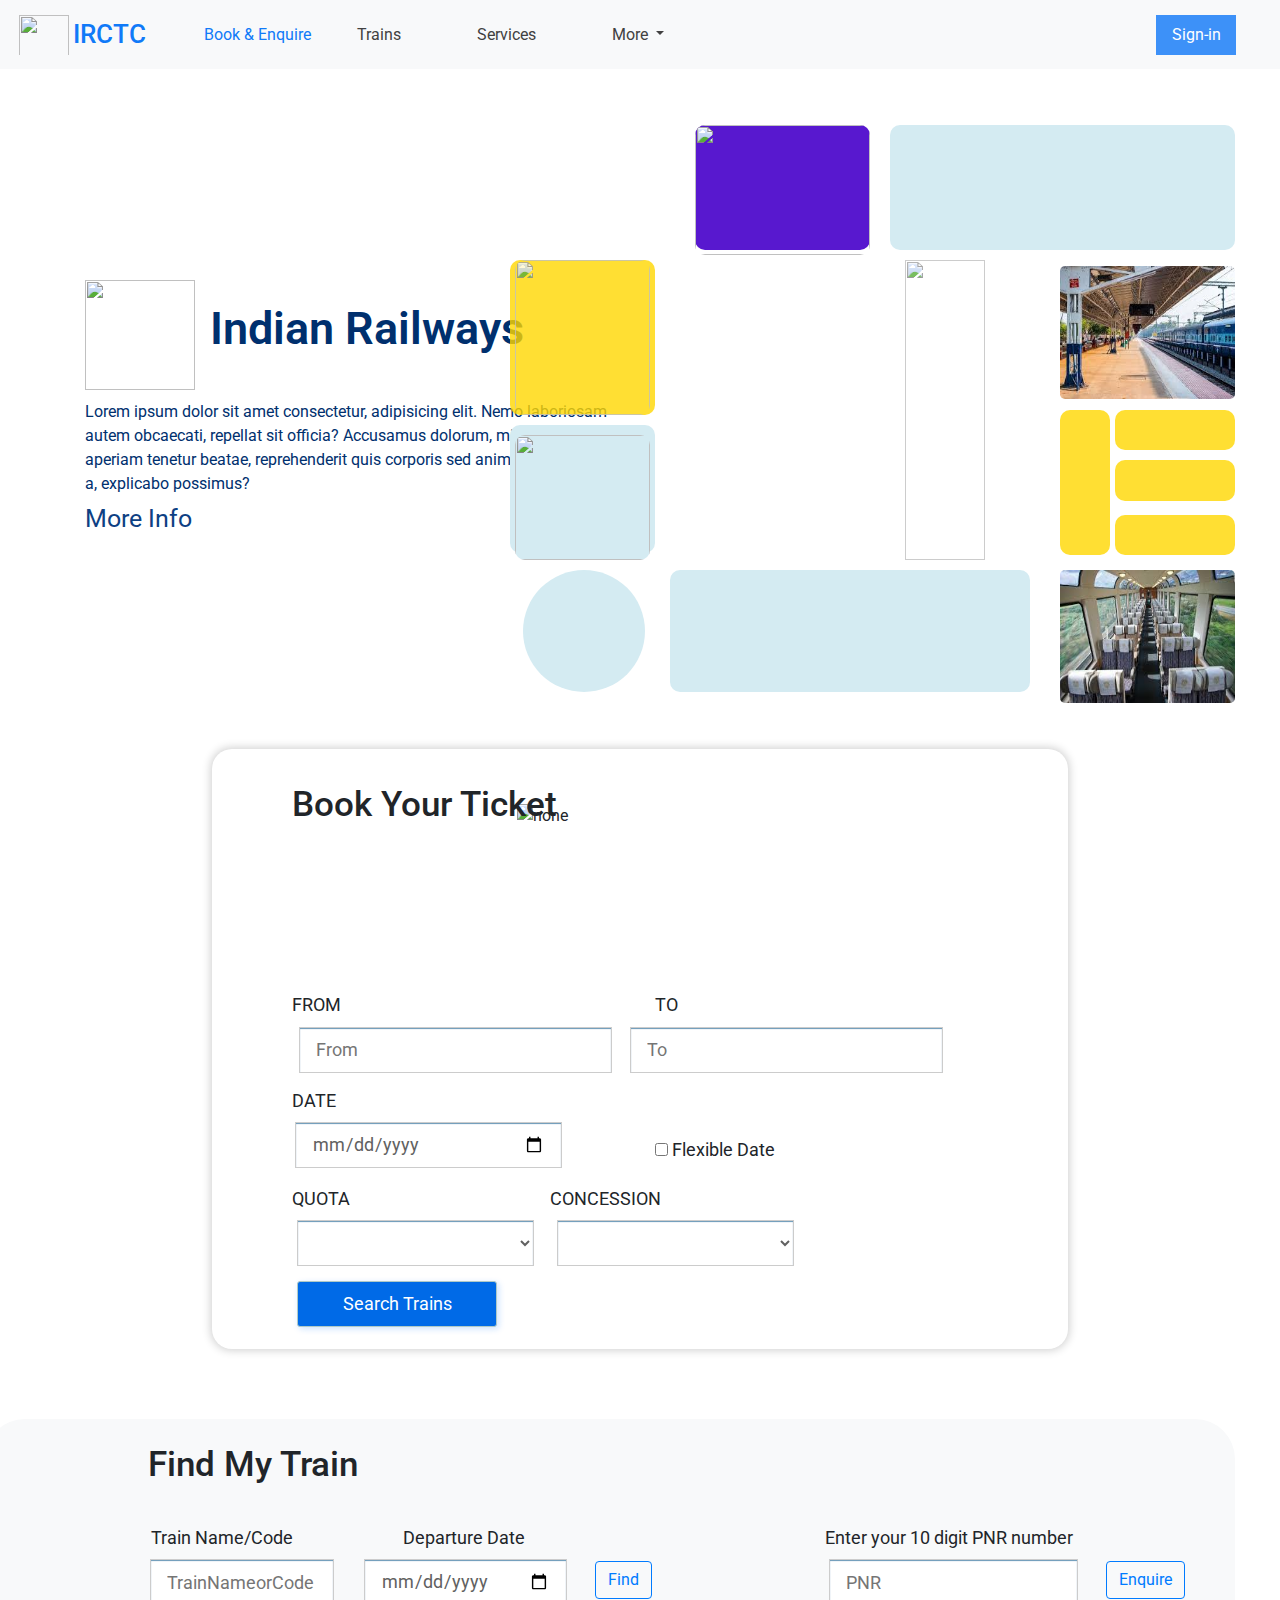
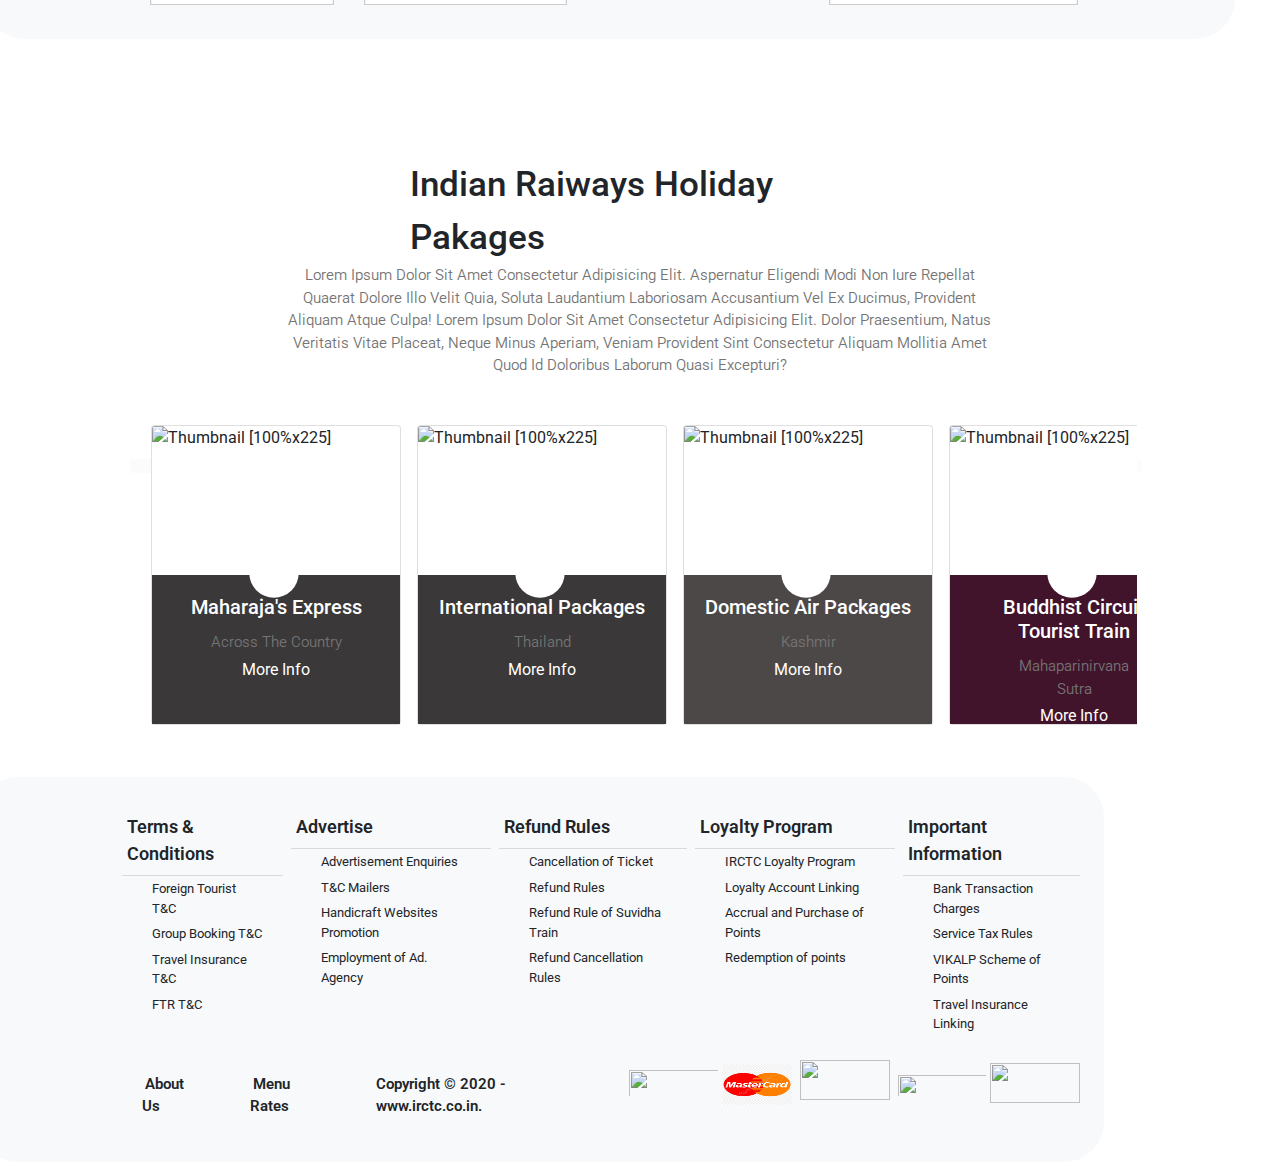
==== IRCTC/index.html @ 57879ee9 "updated-app" ====
<!DOCTYPE html>
<html>

<head>
    <meta charset="utf-8">

    <meta name="viewport" content="width=device-width, initial-scale=0.86, maximum-scale=3.0, minimum-scale=0.86">

    <link rel="stylesheet" type="text/css" href="bootstrap.css">

    <title>IRCTC</title>

    <link rel="stylesheet" type="text/css" href="style.css">

    <link href="https://fonts.googleapis.com/css?family=Roboto:500&display=swap" rel="stylesheet">

</head>

<body>
    <div class="flud-container bg-white">
                        <nav class="navbar navbar-expand-lg navbar-light bg-light">
                            <a class="navbar-brand" href="#" style="overflow: hidden;">
                                <img class="imglogo" src="https://www.pngkit.com/png/detail/893-8933504_rail-ticket-booking-irctc-logo-in-png.png">
                            </a>
                            <span class="logo">irctc</span>
                            <button class="navbar-toggler" type="button" data-toggle="collapse"
                                data-target="	#navbarSupportedContent" aria-controls="navbarSupportedContent"
                                aria-expanded="false" aria-label="Toggle navigation">
                                <span class="navbar-toggler-icon" id="navt"></span>
                            </button>
                            <div class="collapse navbar-collapse" id="navbarSupportedContent">
                                <ul class="navbar-nav mr-auto">
                                    <li class="nav-item active" style="margin-right:30px;">
                                        <a class="nav-link" href="#">Book & Enquire<span
                                                class="sr-only">(current)</span></a>
                                    </li>
                                    <li class="nav-item">
                                        <a class="nav-link" href="#" style="margin-right:60px;">Trains</a>
                                    </li>
                                    <li class="nav-item">
                                        <a class="nav-link" href="#" style="margin-right:60px;">Services</a>
                                    </li>
                                        <li class="nav-item dropdown">
                                            <a class="nav-link dropdown-toggle" href="#" id="navbarDropdown" role="button" data-toggle="dropdown"
                                                aria-haspopup="true" aria-expanded="false">
                                                More
                                            </a>
                                            <div class="dropdown-menu" aria-labelledby="navbarDropdown">
                                                <a class="dropdown-item" href="#">Grroup Booking</a>
                                                <a class="dropdown-item" href="#">Cateing Services</a>
                                                <div class="dropdown-divider"></div>
                                                <a class="dropdown-item" href="#">Special Pakages</a>
                                            </div>
                                        </li>
                                </ul>

                                <ul class="navbar-nav justify-content-end mr-2">
                                    <li class="nav-item">
                                        <a class="nav-link" href="#" style="background-color:#3d91f8; width:80px;color:white;text-align: center; margin-right: 20px;z-index:9999;">Sign-in</a>
                                    </li>
                                </ul>
                            </div>
              
                        </nav>
        </div>
        <div class="mb-5">
            <img class="railway-logo"src="https://i.pinimg.com/originals/6a/72/4b/6a724b9501764fd83a4abcd37b58144d.png">
            <div class="text-heading">
                Indian Railways
            </div>
            <div class="text">Lorem ipsum dolor sit amet consectetur, adipisicing elit. Nemo laboriosam autem obcaecati, repellat sit officia? Accusamus dolorum, minima aperiam tenetur beatae, reprehenderit quis corporis sed animi repudiandae a, explicabo possimus?</div>
            <div class="moreinfo">More Info<i class="fas fa-arrow-right morearrow"></i></div>
        <img class="div-image" src="https://images.fineartamerica.com/images-medium-large/london-map-art-steel-blue-michael-tompsett.jpg">
        <div class="square5"></div>
        <div class="square6"></div>
            <div id="sq" class="square"></div>
            <div class="circle"></div>
            <div class="square2"></div>
            <div class="circle2"></div>
            <div class="square3"></div>
            <div class="circle3"></div>
            <div class="leftcol1"></div>
            <div class="leftcol2"></div>
            <div class="leftcol3"></div>
            <div class="leftcol4"></div>
            <img class="headerimg1"src="[data-uri]">
            <img class="headerimg2"src="[data-uri]">
        <img class="pic1" src="https://pngimg.com/uploads/industrial_worker/industrial_worker_PNG11464.png">
        <img class="pic2" src="https://www.uokpl.rs/fpng/f/310-3106223_chef-png-restaurant.png">
        <img class="pic3" src="https://png2.cleanpng.com/sh/9ed8fdece29156304f50dc637ab0638f/L0KzQYm3U8MyN5l3fZH0aYP2gLBuTfFqeqFxedDuLXPyfL3wjwMubZ9shNt8aD3nebT7if9vaaNARdNycnP1cbf7TcA2OGc2ReJybHB3PYbogvYzOGhmfKc8OEm0PoGCVsU1O2I6Sac7MkS6RYK6UMg4O2UziNDw/kisspng-airplane-collins-english-dictionary-aircraft-05061-pilot-5abf207ad53891.0965431515224751308734.png">
        </div>
        <div class="container">
            <div class="pla">
                <div class="formcontainer">
                    <div class="row">
                        <div class="col-sm-12 title">
                            Book Your Ticket
                        </div>
                        <div style="margin-top:-50px">
                            <img src="https://svgsilh.com/svg/910620.svg" style="margin-top:1px" alt="none" />
                        </div>
                        <div class="col-sm-12">
                            <div class="formGroup" style="margin-top:-12px">
                                <label class="label" htmlFor="usernameOrEmail">
                                    FROM
                                </label>
                                <label class="label" id="labelTo" htmlFor="password">
                                    TO
                                </label><br>
                                <input class="inputFirst" id="from" type="text" placeholder="From" name="From"/>
                                <i class="fas fa-exchange-alt"></i>
                                <input class="inputFirst" id="to" type="text" placeholder="To" name="to" />
                            </div>
                        </div>
                        <div class="col-sm-6">
                            <label class="label" htmlFor="password">
                                DATE
                            </label><br>
                            <input class="input" id="date" type="date" placeholder="MM/DD/YYYY" name="date" />
                        </div>
                        <div class="col-sm-6">
                            <div class="formGroup">
                                <br><br>
                                <input class="label" id="Flexible" type="checkbox" name="Flexible">
                                <label for="Flexible" style="font-size:18px;"> Flexible Date</label>
                                </input>
                            </div>
                        </div>
                        <div class="col-sm-9">
                            <!-- <img src={loginImg} alt="none" /> -->
                            <div class="formGroup">
                                <label class="label" htmlFor="quota">
                                    QUOTA
                                </label>
                                <label class="label" id="labelCon" htmlFor="concession">
                                    CONCESSION
                                </label><br>
                                <select class="input" id="quota" placeholder="Quota" name="quota" style="width:46%;">
                                </select>
                                <select class="input" id="concession" placeholder="Concession" name="concession"
                                    style="width:46%;margin-left:14px;">
                                </select>
                            </div>
                        </div>
                        <div class="col-sm-3"></div>
                        <div class="col-sm-3">
                            <div class="formGroup">
                                <button class="button" style="margin-left:5px;width:200px">
                                    Search Trains
                                </button>
                            </div>
                        </div>
                    </div>
                </div>
            </div>
        </div>
        
        
        
        
        <div class="container-fluid">
        <div class="bg-light"
            style="padding: 0px 0px 20px 125px; margin-left:-30px;margin-top:-10px; margin-bottom:100px; width: 100%; border-radius:40px;">
            <div class="pla" style="height:100px; margin-bottom: 100px;">
                    <div class="row">
                        <div class="col-sm-12 title" style="padding-left:3%;">
                            Find My Train
                        </div>
                        <div class="col-sm-6">
                            <!-- <img src={loginImg} alt="none" /> -->
                            <div class="formGroup row">
                                <div class="col-sm-12">
                                    <label class="label" htmlFor="TrainNameorCode" style="padding-left:4%;">
                                        Train Name/Code
                                    </label>
                                    <label class="label" id="label" htmlFor="Departuredate" style="margin-left:20%;">
                                        Departure Date
                                    </label>
                                </div>
                                <div class="col-sm-5" style="padding-left:6%;">
                                    <input class="input" id="TrainNameorCode" type="text" placeholder="TrainNameorCode"
                                        name="TrainNameorCode" />
                                </div>
                                <div class="col-sm-5">
                                    <input class="input" id="Departuredate" type="date" placeholder="MM/DD/YYYY"
                                        name="Departuredate" />
                                </div>
                                <div class="col-sm-2">
                                    <button type="button" class="btn btn-outline-primary" style="margin-top:2px;"> Find </button>
                                </div>
                            </div>
                        </div>
                        <div class="col-sm-6">
                            <!-- <img src={loginImg} alt="none" /> -->
                            <div class="formGroup row">
                                <div class="col-sm-12">
                                    <label class="label" htmlFor="PNR" style="margin-left:26%;">
                                        Enter your 10 digit PNR number
                                    </label>
                                </div>
                                <div class="col-sm-3"></div>
                                <div class="col-sm-6">
                                    <input class="input" id="PNR" type="text" placeholder="PNR" name="PNR" style="width:100%;" />
                                </div>
                                <div class="col-sm-2">
                                    <button type="button" class="btn btn-outline-primary" style="margin-top:2px;"> Enquire </button>
                                </div>
                            </div>
                        </div>
                    </div>
            
                </div>
            </div>
            <!-- <div class="d-flex">
                <span class="mr-3" style="font-family:'Roboto', sans-serif;color:black;font-size:60px;font-weight:400;">
                    Holidays
                </span>
                <form style="padding-top: 30px; padding-right: 5px">
                    <div class="form-group">
                        <input type="search" class="form-control bg-light" id="exampleFormControlInput1" placeholder="Search">
                    </div>
                </form>
                <i class="fas fa-search bg-light rounded-circle" style="margin-top: 32px; padding:8px 8px; height: 150%"></i>
            </div> -->
        
        </div>
    
        <div class="holidays">
            <div class="title">Indian Raiways Holiday Pakages</div>
            <p>
                Lorem ipsum dolor sit amet consectetur adipisicing elit. Aspernatur eligendi modi non iure repellat quaerat dolore illo velit quia, soluta laudantium laboriosam accusantium vel ex ducimus, provident aliquam atque culpa!
                Lorem ipsum dolor sit amet consectetur adipisicing elit. Dolor praesentium, natus veritatis vitae placeat, neque minus aperiam, veniam provident sint consectetur aliquam mollitia amet quod id doloribus laborum quasi excepturi?
            </p>
            
            <button type="button" class="btn moveRight" style="font-size:1.5rem;">
                <i class="fas fa-chevron-circle-right"></i>
            </button>
            <button type="button" class="btn moveLeft"  style="font-size:1.5rem;">
                <i class="fas fa-chevron-circle-left"></i>
            </button>
                    <div class="container cardGriddiv">
                        <div class="d-inline-flex noScroll">
                            <div class="p-2">
                                <div class="card mb-4 box-shadow" style="width: 250px; height: 300px;">
                                    <div class="overlay rounded-circle bg-white text-center" style="height: 52px;width: 52px;">
                                        <i class="fas fa-subway" style="height: 40px;width: 40px; margin-top:19px;"></i>
                                    </div>
                            
                                    <img class="card-img-top"
                                        data-src="holder.js/100px225?theme=thumb&amp;bg=55595c&amp;fg=eceeef&amp;text=Thumbnail"
                                        alt="Thumbnail [100%x225]" style="height: 50%; width: 100%; display: block;"
                                        src="https://www.irctc.co.in/nget/assets/images/exterior.jpg" data-holder-rendered="true">
                            
                                    <div class="card-body text-center text-white" style="background: #3a3838; height:50%">
                                        <h5 class="card-title">Maharaja's Express</h5>
                                        <p class="card-text">Across the country</p>
                                        <a class="text-white" href="#">More Info</a>
                                    </div>
                                </div>
                            </div>
                            <div class="p-2">
                                <div class="card mb-4 box-shadow" style="width: 250px; height: 300px;">
                                    <div class="overlay rounded-circle bg-white text-center" style="height: 52px;width: 52px;">
                                        <i class="fas fa-plane-departure" style="height: 40px;width: 40px; margin-top:19px;"></i>
                                    </div>
                                
                                    <img class="card-img-top" data-src="holder.js/100px225?theme=thumb&amp;bg=55595c&amp;fg=eceeef&amp;text=Thumbnail"
                                        alt="Thumbnail [100%x225]" style="height: 50%; width: 100%; display: block;"
                                        src="https://www.irctc.co.in/nget/assets/images/Thailand.jpg" data-holder-rendered="true">
                                
                                    <div class="card-body text-center text-white" style="background: #3a3838; height:50%">
                                        <h5 class="card-title">International Packages</h5>
                                        <p class="card-text">Thailand</p>
                                        <a class="text-white" href="#">More Info</a>
                                    </div>
                                </div>
                            </div>

                            <div class="p-2">
                                <div class="card mb-4 box-shadow" style="width: 250px; height: 300px;">
                                    <div class="overlay rounded-circle bg-white text-center" style="height: 52px;width: 52px;">
                                        <i class="fas fa-plane" style="height: 40px;width: 40px; margin-top:18px;"></i>
                                    </div>
                                    <img class="card-img-top dob"
                                        data-src="holder.js/100px225?theme=thumb&amp;bg=55595c&amp;fg=eceeef&amp;text=Thumbnail"
                                        alt="Thumbnail [100%x225]" style="height: 50%; width: 100%; display: block;"
                                        src="https://www.irctc.co.in/nget/assets/images/Kashmir.jpg" data-holder-rendered="true">
                                    <div class="card-body text-center text-white" style="background: #4d4848; height:50%">
                                        <h5 class="card-title">Domestic Air Packages</h5>
                            
                                        <p class="card-text">Kashmir</p>
                                        <a class="text-white" href="#">More Info</a>
                                    </div>
                                </div>
                            </div>

                            <div class="p-2">
                                <div class="card mb-4 box-shadow" style="width: 250px; height: 300px;">
                                    <div class="overlay rounded-circle bg-white text-center" style="height: 52px;width: 52px;">
                                        <i class="fas fa-vihara" style="height: 40px;width: 40px; margin-top:18px;" ></i>
                                    </div>
                                
                                    <img class="card-img-top" data-src="holder.js/100px225?theme=thumb&amp;bg=55595c&amp;fg=eceeef&amp;text=Thumbnail"
                                        alt="Thumbnail [100%x225]" style="height: 50%; width: 100%; display: block;"
                                        src="https://www.irctc.co.in/nget/assets/images/Buddha_Banner.jpg" data-holder-rendered="true">
                                
                                    <div class="card-body text-center text-white" style="background: #42142c; height:50%">
                                        <h5 class="card-title">Buddhist Circuit Tourist Train</h5>
                                        <p class="card-text">Mahaparinirvana sutra</p>
                                        <a class="text-white" href="#">More Info</a>
                                    </div>
                                </div>
                            </div>
                            <div class="p-2">
                                <div class="card mb-4 box-shadow" style="width: 250px; height: 300px;">
                                    <div class="overlay rounded-circle bg-white text-center" style="height: 52px;width: 52px;">
                                        <i class="fas fa-tram" style="height: 40px;width: 40px; margin-top:18px;"></i>
                                            
                                    </div>
                            
                                    <img class="card-img-top"
                                        data-src="holder.js/100px225?theme=thumb&amp;bg=55595c&amp;fg=eceeef&amp;text=Thumbnail"
                                        alt="Thumbnail [100%x225]" style="height: 50%; width: 100%; display: block;"
                                        src="https://www.irctc.co.in/nget/assets/images/Manali.jpg" data-holder-rendered="true">
                            
                                    <div class="card-body text-center text-white" style="background: #4d4848; height:50%">
                                        <h5 class="card-title">Rail Tour Packages</h5>
                                        <p class="card-text">Sight Seeing</p>
                                        <a class="text-white" href="#">More Info</a>
                                    </div>
                                </div>
                            </div>

                            <div class="p-2">
                                <div class="card mb-4 box-shadow" style="width: 250px; height: 300px;">
                                    <div class="overlay rounded-circle bg-white text-center" style="height: 52px;width: 52px;">
                                        <i class="fas fa-subway" style="height: 40px;width: 40px; margin-top:19px;"></i>
                                    </div>
                            
                                    <img class="card-img-top"
                                        data-src="holder.js/100px225?theme=thumb&amp;bg=55595c&amp;fg=eceeef&amp;text=Thumbnail"
                                        alt="Thumbnail [100%x225]" style="height: 50%; width: 100%; display: block;"
                                        src="https://www.irctc.co.in/nget/assets/images/exterior.jpg" data-holder-rendered="true">
                            
                                    <div class="card-body text-center text-white" style="background: #3a3838; height:50%">
                                        <h5 class="card-title">Maharaja's Express</h5>
                                        <p class="card-text">Across the country</p>
                                        <a class="text-white" href="#">More Info</a>
                                    </div>
                                </div>
                            </div>
                            <div class="p-2">
                                <div class="card mb-4 box-shadow" style="width: 250px; height: 300px;">
                                    <div class="overlay rounded-circle bg-white text-center" style="height: 52px;width: 52px;">
                                        <i class="fas fa-plane-departure" style="height: 40px;width: 40px; margin-top:19px;"></i>
                                    </div>
                            
                                    <img class="card-img-top"
                                        data-src="holder.js/100px225?theme=thumb&amp;bg=55595c&amp;fg=eceeef&amp;text=Thumbnail"
                                        alt="Thumbnail [100%x225]" style="height: 50%; width: 100%; display: block;"
                                        src="https://www.irctc.co.in/nget/assets/images/Thailand.jpg" data-holder-rendered="true">
                            
                                    <div class="card-body text-center text-white" style="background: #3a3838; height:50%">
                                        <h5 class="card-title">International Packages</h5>
                                        <p class="card-text">Thailand</p>
                                        <a class="text-white" href="#">More Info</a>
                                    </div>
                                </div>
                            </div>
                            
                            <div class="p-2">
                                <div class="card mb-4 box-shadow" style="width: 250px; height: 300px;">
                                    <div class="overlay rounded-circle bg-white text-center" style="height: 52px;width: 52px;">
                                        <i class="fas fa-plane" style="height: 40px;width: 40px; margin-top:18px;"></i>
                                    </div>
                                    <img class="card-img-top dob"
                                        data-src="holder.js/100px225?theme=thumb&amp;bg=55595c&amp;fg=eceeef&amp;text=Thumbnail"
                                        alt="Thumbnail [100%x225]" style="height: 50%; width: 100%; display: block;"
                                        src="https://www.irctc.co.in/nget/assets/images/Kashmir.jpg" data-holder-rendered="true">
                                    <div class="card-body text-center text-white" style="background: #4d4848; height:50%">
                                        <h5 class="card-title">Domestic Air Packages</h5>
                            
                                        <p class="card-text">Kashmir</p>
                                        <a class="text-white" href="#">More Info</a>
                                    </div>
                                </div>
                            </div>
                            
                            <div class="p-2">
                                <div class="card mb-4 box-shadow" style="width: 250px; height: 300px;">
                                    <div class="overlay rounded-circle bg-white text-center" style="height: 52px;width: 52px;">
                                        <i class="fas fa-vihara" style="height: 40px;width: 40px; margin-top:18px;"></i>
                                    </div>
                            
                                    <img class="card-img-top"
                                        data-src="holder.js/100px225?theme=thumb&amp;bg=55595c&amp;fg=eceeef&amp;text=Thumbnail"
                                        alt="Thumbnail [100%x225]" style="height: 50%; width: 100%; display: block;"
                                        src="https://www.irctc.co.in/nget/assets/images/Buddha_Banner.jpg" data-holder-rendered="true">
                            
                                    <div class="card-body text-center text-white" style="background: #42142c; height:50%">
                                        <h5 class="card-title">Buddhist Circuit Tourist Train</h5>
                                        <p class="card-text">Mahaparinirvana sutra</p>
                                        <a class="text-white" href="#">More Info</a>
                                    </div>
                                </div>
                            </div>
                            <div class="p-2">
                                <div class="card mb-4 box-shadow" style="width: 250px; height: 300px;">
                                    <div class="overlay rounded-circle bg-white text-center" style="height: 52px;width: 52px;">
                                        <i class="fas fa-tram" style="height: 40px;width: 40px; margin-top:18px;"></i>
                            
                                    </div>
                            
                                    <img class="card-img-top"
                                        data-src="holder.js/100px225?theme=thumb&amp;bg=55595c&amp;fg=eceeef&amp;text=Thumbnail"
                                        alt="Thumbnail [100%x225]" style="height: 50%; width: 100%; display: block;"
                                        src="https://www.irctc.co.in/nget/assets/images/Manali.jpg" data-holder-rendered="true">
                            
                                    <div class="card-body text-center text-white" style="background: #4d4848; height:50%">
                                        <h5 class="card-title">Rail Tour Packages</h5>
                                        <p class="card-text">Sight Seeing</p>
                                        <a class="text-white" href="#">More Info</a>
                                    </div>
                                </div>
                            </div>
                        </div>
                        </div>
                      
                        <div class="bg-light" style="padding: 20px 5px 20px 125px; margin-left:-150px; margin-bottom:10px; width: 110%; border-radius:40px;">
                        <div class="container">
                        <div class="d-inline-flex">
                            <div class="p-1">
                                <ul class="list-group">
                                    <li class="foot-head list-group-item bg-light" style="padding-left:5px;padding-bottom:8px;border-left:0;border-right:0;border-top:0;font-weight:600;font-size:18px;">
                                        Terms & Conditions</li>
                                    <li class="list-group-item bg-light head-item" style="padding-top:3px;padding-bottom:3px;border:0; font-size:13px; padding-left:30px;">Foreign Tourist T&C </li>
                                    <li class="list-group-item bg-light head-item" style="padding-top:3px;padding-bottom:3px;border:0; font-size:13px; padding-left:30px;">Group Booking T&C </li>
                                    <li class="list-group-item bg-light head-item" style="padding-top:3px;padding-bottom:3px;border:0; font-size:13px; padding-left:30px;">Travel Insurance T&C </li>
                                    <li class="list-group-item bg-light head-item" style="padding-top:3px;padding-bottom:3px;border:0; font-size:13px; padding-left:30px;">FTR T&C </li>
                                </ul>
                            </div>
                            <div class="p-1">
                                <ul class="list-group">
                                    <li class="foot-head list-group-item bg-light" style="padding-left:5px;padding-bottom:8px;border-left:0;border-right:0;border-top:0;font-weight:600;font-size:18px;">
                                        Advertise</li>
                                    <li class="list-group-item bg-light head-item" style="padding-top:3px;padding-bottom:3px;border:0; font-size:13px; padding-left:30px;">Advertisement Enquiries</li>
                                    <li class="list-group-item bg-light head-item" style="padding-top:3px;padding-bottom:3px;border:0; font-size:13px; padding-left:30px;">T&C Mailers</li>
                                    <li class="list-group-item bg-light head-item" style="padding-top:3px;padding-bottom:3px;border:0; font-size:13px; padding-left:30px;">Handicraft Websites Promotion</li>
                                    <li class="list-group-item bg-light head-item" style="padding-top:3px;padding-bottom:3px;border:0; font-size:13px; padding-left:30px;">Employment of Ad. Agency</li>
                                </ul>
                            </div>
                            <div class="p-1">
                                <ul class="list-group">
                                    <li class="foot-head list-group-item bg-light" style="padding-left:5px;padding-bottom:8px;border-left:0;border-right:0;border-top:0;font-weight:600;font-size:18px;">
                                        Refund Rules</li>
                                    <li class="list-group-item bg-light head-item" style="padding-top:3px;padding-bottom:3px;border:0; font-size:13px; padding-left:30px;">Cancellation of Ticket</li>
                                    <li class="list-group-item bg-light head-item" style="padding-top:3px;padding-bottom:3px;border:0; font-size:13px; padding-left:30px;">Refund Rules</li>
                                    <li class="list-group-item bg-light head-item" style="padding-top:3px;padding-bottom:3px;border:0; font-size:13px; padding-left:30px;">Refund Rule of Suvidha Train</li>
                                    <li class="list-group-item bg-light head-item" style="padding-top:3px;padding-bottom:3px;border:0; font-size:13px; padding-left:30px;">Refund Cancellation Rules</li>
                                </ul>
                            </div>
                            <div class="p-1">
                                <ul class="list-group">
                                    <li class="foot-head list-group-item bg-light" style="padding-left:5px;padding-bottom:8px;border-left:0;border-right:0;border-top:0;font-weight:600;font-size:18px;">
                                        Loyalty Program</li>
                                    <li class="list-group-item bg-light head-item" style="padding-top:3px;padding-bottom:3px;border:0; font-size:13px; padding-left:30px;">IRCTC Loyalty Program</li>
                                    <li class="list-group-item bg-light head-item" style="padding-top:3px;padding-bottom:3px;border:0; font-size:13px; padding-left:30px;">Loyalty Account Linking</li>
                                    <li class="list-group-item bg-light head-item" style="padding-top:3px;padding-bottom:3px;border:0; font-size:13px; padding-left:30px;">Accrual and Purchase of Points</li>
                                    <li class="list-group-item bg-light head-item" style="padding-top:3px;padding-bottom:3px;border:0; font-size:13px; padding-left:30px;">Redemption of points</li>
                                </ul>
                            </div>
                            <div class="p-1">
                                <ul class="list-group">
                                    <li class="foot-head list-group-item bg-light" style="padding-left:5px;padding-bottom:8px;border-left:0;border-right:0;border-top:0;font-weight:600;font-size:18px;">
                                        Important Information</li>
                                    <li class="list-group-item bg-light head-item" style="padding-top:3px;padding-bottom:3px;border:0; font-size:13px; padding-left:30px;">Bank Transaction Charges
                                    </li>
                                    <li class="list-group-item bg-light head-item" style="padding-top:3px;padding-bottom:3px;border:0; font-size:13px; padding-left:30px;">Service Tax Rules
                                    </li>
                                    <li class="list-group-item bg-light head-item" style="padding-top:3px;padding-bottom:3px;border:0; font-size:13px; padding-left:30px;">VIKALP Scheme
                                        of Points</li>
                                    <li class="list-group-item bg-light head-item" style="padding-top:3px;padding-bottom:3px;border:0; font-size:13px; padding-left:30px;">Travel Insurance Linking
                                    </li>
                                </ul>
                            </div>
                        </div>
                        </div>
                        <div class="container mt-2">
                        <div class="d-inline-flex">
                            <div class="p-4 foot-head" style="font-size:15px;font-weight:600">
                            <i class="far fa-address-card" style="margin-right:3px"></i>About Us
                            </div>
                            <div class="p-4 foot-head" style="font-size:15px;font-weight:600">
                            <i class="fas fa-rupee-sign" style="margin-right:3px"></i> Menu Rates
                            </div>
                            <div class="p-4 foot-head" style="font-size:15px;font-weight:600">
                                Copyright © 2020 - www.irctc.co.in.
                            </div>
                            <div class="p-1 foot-head" style="margin-top:17px;font-size:15px;font-weight:600;overflow:hidden;height:30px">
                               <img src="https://i1.wp.com/www.sslcentral.com/wp-content/uploads/2010/05/verisign1.jpg?resize=800%2C480&ssl=1"
                                style="width:90px;height:40px;">
                            </div>
                            <div class="p-1 foot-head" style="margin-top:11px;font-size:15px;font-weight:600">
                                <img src="[data-uri]"
                                      style="width:70px;height:41px">
                            </div>
                            <div class="p-1 foot-head" style="margin-top:7px;font-size:15px;font-weight:600">
                                <img src="https://banner2.cleanpng.com/20180713/buj/kisspng-india-rupay-debit-card-bank-credit-card-italy-visa-5b487f3c8aae03.362054901531477820568.jpg"
                                    style="width:90px;height:40px">
                            </div>
                            <div class="p-1 foot-head" style="margin-top:17px;font-size:15px;font-weight:600;overflow:hidden;height:30px"">
                                <img src="https://zenprospect-production.s3.amazonaws.com/uploads/pictures/5db9b38c98f8ef00019a2258/picture"
                                    style="width:90px;height:40px;margin-top:5px">
                            </div>
                            <div class="p-1 foot-head" style="margin-top:10px;font-size:15px;font-weight:600">
                                <img src="https://www.hotel.irctctourism.com/assets/img/irctc_tourism-logo.png"
                                    style="width:90px;height:40px">
                            </div>
                        </div>
                        </div>
                        </div>
       
<script src="https://kit.fontawesome.com/a24945b291.js" crossorigin="anonymous"></script>



<script src="https://code.jquery.com/jquery-3.4.1.js" integrity="sha256-WpOohJOqMqqyKL9FccASB9O0KwACQJpFTUBLTYOVvVU="
    crossorigin="anonymous"></script>
<script src="https://cdn.jsdelivr.net/npm/popper.js@1.16.0/dist/umd/popper.min.js"
    integrity="sha384-Q6E9RHvbIyZFJoft+2mJbHaEWldlvI9IOYy5n3zV9zzTtmI3UksdQRVvoxMfooAo"
    crossorigin="anonymous"></script>
<script src="https://stackpath.bootstrapcdn.com/bootstrap/4.4.1/js/bootstrap.min.js"
    integrity="sha384-wfSDF2E50Y2D1uUdj0O3uMBJnjuUD4Ih7YwaYd1iqfktj0Uod8GCExl3Og8ifwB6"
    crossorigin="anonymous"> </script>
<script src="D:\GitHub\IWP-Assignments\IRCTC\index.js"> </script>

<!-- <script src="https://cdnjs.cloudflare.com/ajax/libs/gsap/3.5.0/gsap.min.js"></script>
<script type="text/javascript" src="pathTo/script.js"></script>
<script src="https://cdnjs.cloudflare.com/ajax/libs/gsap/1.19.1/TweenMax.min.js"></script> -->
</body>

</html>
---- IRCTC/style.css ----
html{
	height: 100%;
}
body{
  overflow-x: hidden;
}
.logo{
    font-weight: 500;
    font-size: 26px;
    line-height: 53px;
    display: flex;
    align-items: center;
    color: #107AF8;
    text-transform: uppercase;
    margin-left:-12px;
    margin-right:50px;
}
.imglogo{
    margin-left: 3px;
    height:50px;
    width:50px;
    margin-top: -7px;
    margin-bottom: -15px;
}
/*body{
	background-image:  url("");
	background-size: cover;
	background-position: center;
	background-repeat: no-repeat;
}*/
.navbar-light .navbar-nav .show > .nav-link, .navbar-light .navbar-nav .active > .nav-link, .navbar-light .navbar-nav .nav-link.show, .navbar-light .navbar-nav .nav-link.active {
    color: #107AF8;
}
.navbar-light .navbar-nav .nav-link {
    color: #414141;
}
#indentt{
	color: white;
	text-align:center;
	padding-top: 25%;
	text-shadow: 0px 4px 3px rgba(0,0,0,0.4),
				 0px 8px 13px rgba(0,0,0,0.1),
				 0px 18px 23px rgba(0,0,0,0.1);
}
hr{
	color: white;
	width: 400px;
	border-top: 1px solid #f8f8f8;
	border-bottom: 1px solid rgba(0,0,0,0.2);
}
#progg{
	height: 2px;
	width:300px;
}

.card {
  transition: transform .5s ease;
}


.card:hover {
	transform: scale(1.03);
}

.card img {
  transition: transform .5s ease;
}

.card:hover img{
	transform: scale(0.91);
}

.overlay {
  position: absolute;
  bottom:0;
  left:0;
  right:0;
  margin-left: 96px;
  margin-bottom: 125px; 
  overflow: hidden;
  transform: scale(0.95);
  transition: 2s ease;
}

.card:hover .overlay {
  transform: scale(0);
}

.pla {
  padding: 20px;
  height:0px;
  margin-top:660px;
}

.pla .formcontainer {
  height:600px;
  align-items: center;
  background: #fff;
  border-radius: 20px;
  padding: 30px 80px;
  max-width: 80%;
  margin: 0 auto;
  box-shadow: 0 0px 10px .1px rgba(0, 0, 0, 0.2);
}

.div-image{
  position: absolute;
  top:260px;
  left:905px;
  height:300px;
  width:25%;
  opacity:0.8;
}

.pla .lead {
  font-size: 1.25em;
}
.pla .title{
    font-size:35px;
    text-transform: capitalize;
    font-weight:500;
    margin-bottom:3%;
}
.pla .formGroup {
  margin-bottom: 15px;
}

.pla .label {
  font-size: 1.1em;
}
#labelTo{
    margin-left:44.5%;
}
#labelCon{
    margin-left:38%;
}
.pla .input {
  box-sizing: border-box;
  padding: 10px 16px;
  width: 80%;
  height: 46px;
  outline: 0;
  margin:0 1%;
  border: 1px solid #ccc;
  border-radius: 0;
  background: #fff;
  box-shadow: inset 0 1px 1px rgba(0, 80, 134,0.6);
  color: #616161;
  font-size: 18px;
  line-height: 1.3333333;
  transition: border-color ease-in-out 0.15s, box-shadow ease-in-out 0.15s;
}

#TrainNameorCode{
    width:100%;
}

#Departuredate{
    width:100%;
}

.pla .inputFirst {
  box-sizing: border-box;
  padding: 10px 16px;
  width: 45%;
  height: 46px;
  outline: 0;
  margin:0 1%;
  border: 1px solid #ccc;
  border-radius: 0;
  background: #fff;
  box-shadow: inset 0 1px 1px rgba(0, 80, 134,0.6);
  color: #616161;
  font-size: 18px;
  line-height: 1.3333333;
  transition: border-color ease-in-out 0.15s, box-shadow ease-in-out 0.15s;
}

.pla .input:focus {
  border-color: #0074c2;
  box-shadow: inset 0 1px 1px rgba(126, 162, 185, 0.6), 0 0 8px rgba(126, 162, 185, 0.6);
}

.pla .button {
  display: block;
  box-sizing: border-box;
  margin: 0;
  padding: 10px 16px;
  width: 100%;
  outline: 0;
  border: 1px solid #b0cac7;
  border-radius: 0;
  color: #fff;
  text-align: center;
  text-decoration: none;
  font-size: 18px;
  line-height: 1.3333333;
  cursor: pointer;
  background: #006AE7;
  box-shadow: 2px 2px 6px rgba(16, 122, 248, 0.2);
  border-radius: 3px;
}

.pla .button:hover {
  background: rgba(54, 50, 119, 0.8);
}

.pla .button:focus {
  border-color: #0074c2;
  box-shadow: 0 0 8px rgba(2, 50, 82, 0.6);
}
.pla .icon {
  display: inline-block;
  margin: -2px 12px -2px 0;
  width: 20px;
  height: 20px;
  vertical-align: middle;
  fill: currentColor;
}

.pla .lineThrough {
  position: relative;
  z-index: 1;
  display: block;
  margin-bottom: 15px;
  width: 100%;
  color: #757575;
  text-align: center;
  font-size: 80%;
}

.pla .lineThrough::before {
  position: absolute;
  top: 50%;
  left: 50%;
  z-index: -1;
  margin-top: -5px;
  margin-left: -20px;
  width: 40px;
  height: 10px;
  background-color: #fff;
  content: '';
}

.pla .lineThrough::after {
  position: absolute;
  top: 49%;
  z-index: -2;
  display: block;
  width: 100%;
  border-bottom: 1px solid #ddd;
  content: '';
}
.pla a{
	display: inline-flex;
	text-align: left;
	text-decoration: none;
	color: #333;
	font-size: 16px;
	transition: .3s;
}

.pla a:hover{
	color: #000;
}
.pla img{
  width: 200px;
	height: 200px;
	display: flex;
	justify-content: flex-end;
	align-items: center;
  margin-left:240px;
}
.pla .hov:hover{
  color:rgb(26, 98, 170);
  text-decoration:underline;
  cursor: pointer;
}

.holidays{
    width:80%;
    margin:2% auto;
    align-content: center;
    position: relative;
}
.holidays .title{
    font-size:35px;
    text-transform: capitalize;
    font-weight:500;
    width: 45%;
    margin:2% auto;
    margin-bottom:0;
}
.holidays p{
    color:rgb(116, 116, 116);
    font-size:15px;
    text-transform: capitalize;
    font-weight:350;
    width: 70%;
    margin:0 auto;
    text-align: center;
    margin-bottom:2%;
}
.cardGriddiv .noScroll{
    padding: 2% 0vh;
    min-height: 42vh;
    overflow-x: scroll;
    scroll-behavior: smooth;
}
.moveRight {
    position: absolute;
    left:96.5%;
    top:320px;
    opacity: 0.6;
    background-color:rgba(227, 223, 223, 0.2);
}
.moveLeft {
    position: absolute;
    left:0.2%;
    top:320px;
    background-color:rgba(227, 223, 223, 0.2);
    opacity: 0.6;
}

.cardGriddiv .noScroll{
    width:100%;
    overflow-x:  hidden;
    scroll-behavior: smooth;
}
.foot-head{
  cursor: pointer;
  transition-duration: 0.5s;
}
.foot-head:hover{
  color:darkgray;
}
.head-item{
  cursor: pointer;
  transition-duration: 0.5s;
}
.head-item:hover{
 text-decoration: underline;
}
.square{
  position:absolute;
  width:145px;
  height:155px;
  top:260px;
  right:625px;
  background-color: rgb(255,215,0);
  border-radius: 10px;
  opacity: 0.8;
}
.pic1{
  position:absolute;
  width:135px;
  height:155px;
  top:260px;
  right:630px;
  border-radius: 10px;
  opacity: 0.8;
}
.square5{
  position:absolute;
  width:345px;
  height:125px;
  top:125px;
  right:45px;
  background-color: rgb(212, 235, 242);
  border-radius: 10px;
}
.square6{
  position:absolute;
  width:175px;
  height:125px;
  top:125px;
  right:410px;
  background-color: rgb(88, 24, 207);
  border-radius: 10px;
}
.pic3{
  position:absolute;
  width:175px;
  height:130px;
  top:125px;
  right:410px;
  border-radius: 10px;
}
/* .square:before{
  content: "";
  position:absolute;
  width:150px;
  height:150px;
  top:25px;
  right:26px;
  background-color: white;
  border-radius: 100px;
  border:2px solid black;
}
.circle{
  position:absolute;
  width:135px;
  height:135px;
  top:153px;
  right:533px;
  border-radius: 200px;
  background-color: rgb(255,215,0);
  border:1px solid black;
  opacity: 0.8;
} */
.leftcol1{
  position:absolute;
  width:50px;
  height:145px;
  top:410px;
  right:170px;
  background-color: rgb(255,215,0);
  border-radius: 10px;
  opacity: 0.8;
}
.leftcol2{
  position:absolute;
  width:120px;
  height:40px;
  top:410px;
  right:45px;
  background-color: rgb(255,215,0);
  border-radius: 10px;
  opacity: 0.8;
}
.leftcol3{
  position:absolute;
  width:120px;
  height:41px;
  top:460px;
  right:45px;
  background-color: rgb(255,215,0);
  border-radius: 10px;
  opacity: 0.8;
}
.leftcol4{
  position:absolute;
  width:120px;
  height:40px;
  top:515px;
  right:45px;
  background-color: rgb(255,215,0);
  border-radius: 10px;
  opacity: 0.8;
}
.square2{
  position:absolute;
  width:145px;
  height:128px;
  top:425px;
  right:625px;
  background-color: rgb(212, 235, 242);
  border-radius: 10px;
}
.pic2{
  position:absolute;
  width:135px;
  height:125px;
  top:435px;
  right:630px;
  background-color: rgb(212, 235, 242);
  border-radius: 10px;
}
/* .square2:before{
  content: "";
  position:absolute;
  width:150px;
  height:150px;
  top:30px;
  right:26px;
  background-color: white;
  border-radius: 100px;
  border:1px solid rgb(138, 138, 138);
} */
.circle2{
  position:absolute;
  width:122px;
  height:122px;
  top:570px;
  right:635px;
  border-radius: 200px;
  background-color: rgb(212, 235, 242);

}
.square3{
  position:absolute;
  width:360px;
  height:122px;
  top:570px;
  right:250px;
  border-radius: 10px;
  background-color: rgb(212, 235, 242);
}
.headerimg1{
  position:absolute;
  width:175px;
  height:133px;
  top:266px;
  right:45px;
  border-radius: 5px;
}
.headerimg2{
  position:absolute;
  width:175px;
  height:133px;
  top:570px;
  right:45px;
  border-radius: 5px;
}

/* .square3:before{
  content: "";
  position:absolute;
  width:150px;
  height:150px;
  top:28px;
  right:26px;
  background-color: white;
  border-radius: 100px;
  border:2px solid black;
}
.circle3{
  position:absolute;
  width:135px;
  height:135px;
  top:327px;
  right:323px;
  border-radius: 200px;
  background-color: rgb(248, 245, 53);
  border:1px solid black;
  opacity: 0.3;
} */

.railway-logo{
  position: absolute;
  top:280px;
  left:85px;
  height:110px;
  width:110px;
}
.text-heading{
  position: absolute;
  top:295px;
  left:210px;
  font-weight:600;
  color: #00306e;
  font-size:45px;
}
.text{
  position: absolute;
  top:400px;
  left:85px;
  width:525px;
  font-size:16px;
  font-weight:400;
  color: #00306e;
}
.moreinfo{
  position: absolute;
  top:500px;
  left:85px;
  font-size:25px;
  font-weight:400;
  color: #0d4083;
}
.moreinfo:hover{
  text-decoration: underline;
}
.morearrow{
  margin-top: 1px;
  transition-duration: 0.3s;
  margin-left:2px;
}
.moreinfo:hover .morearrow{
  margin-left:6px;
}
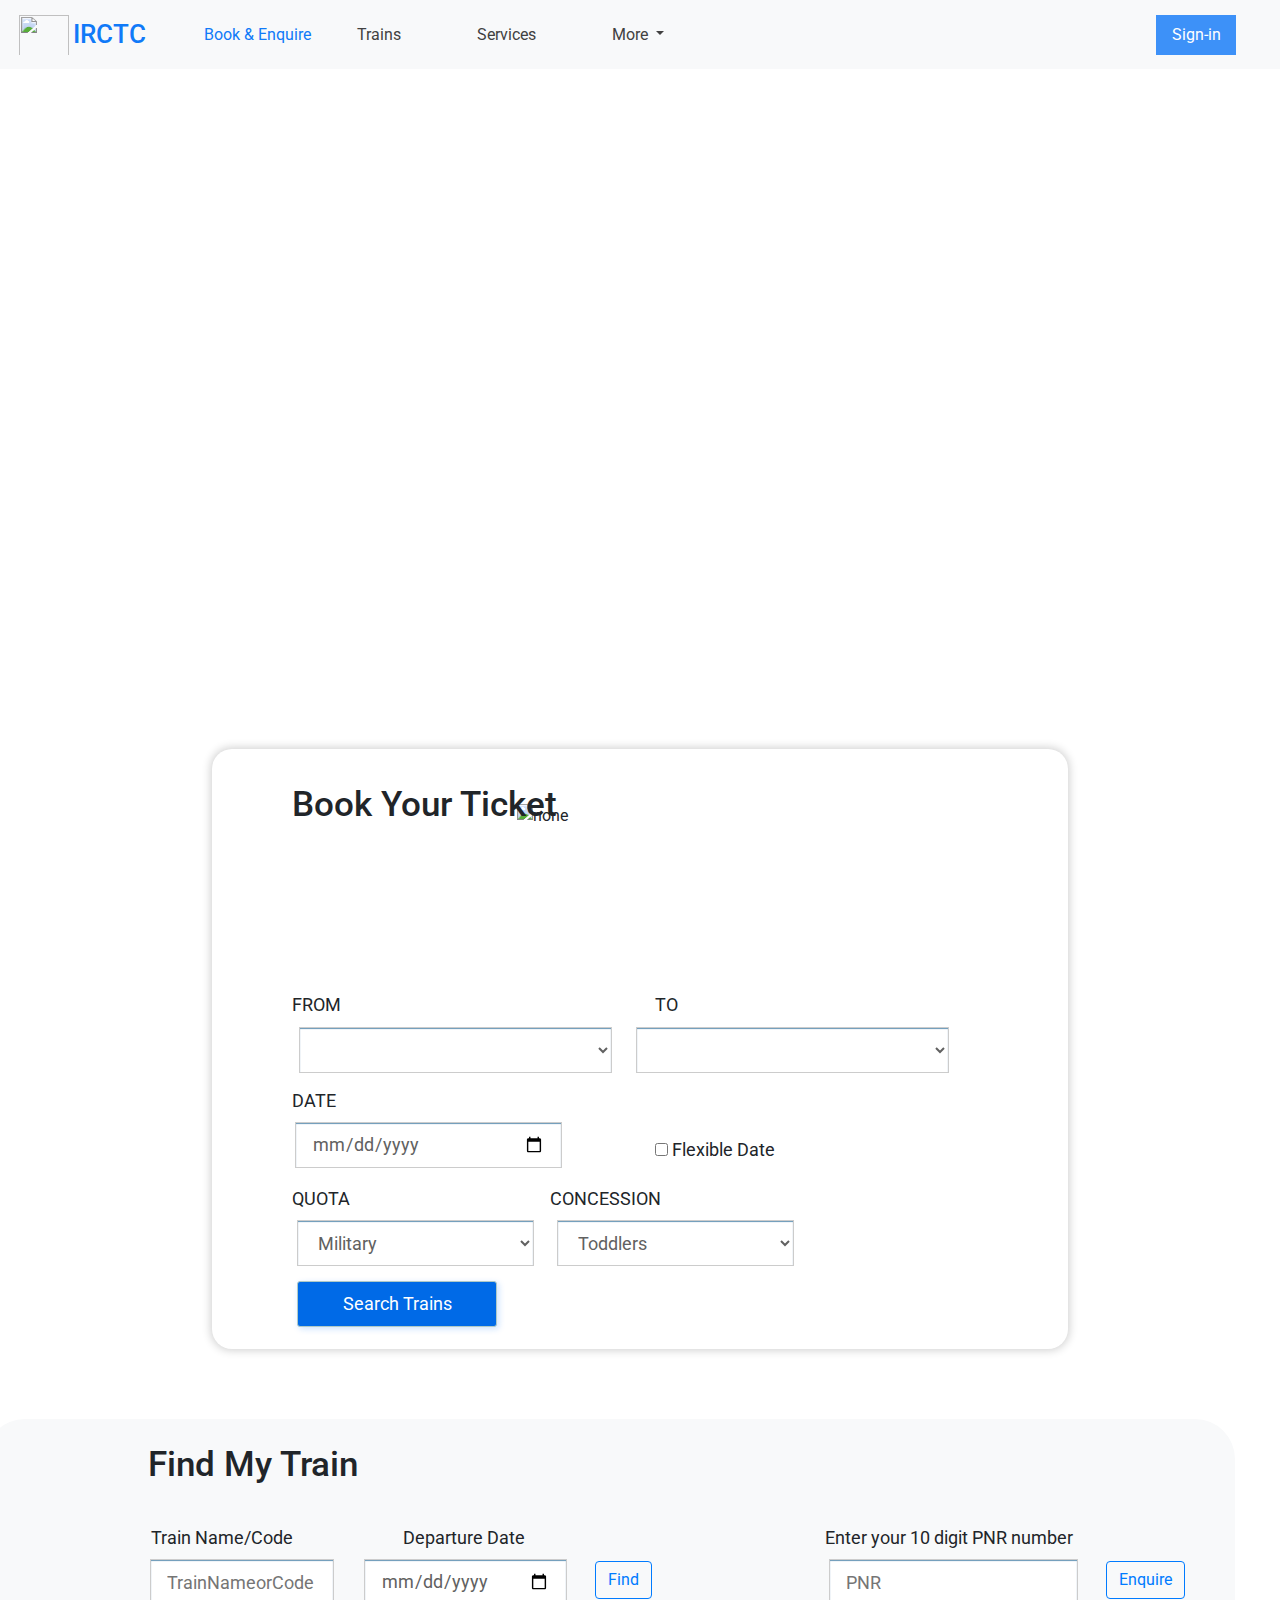
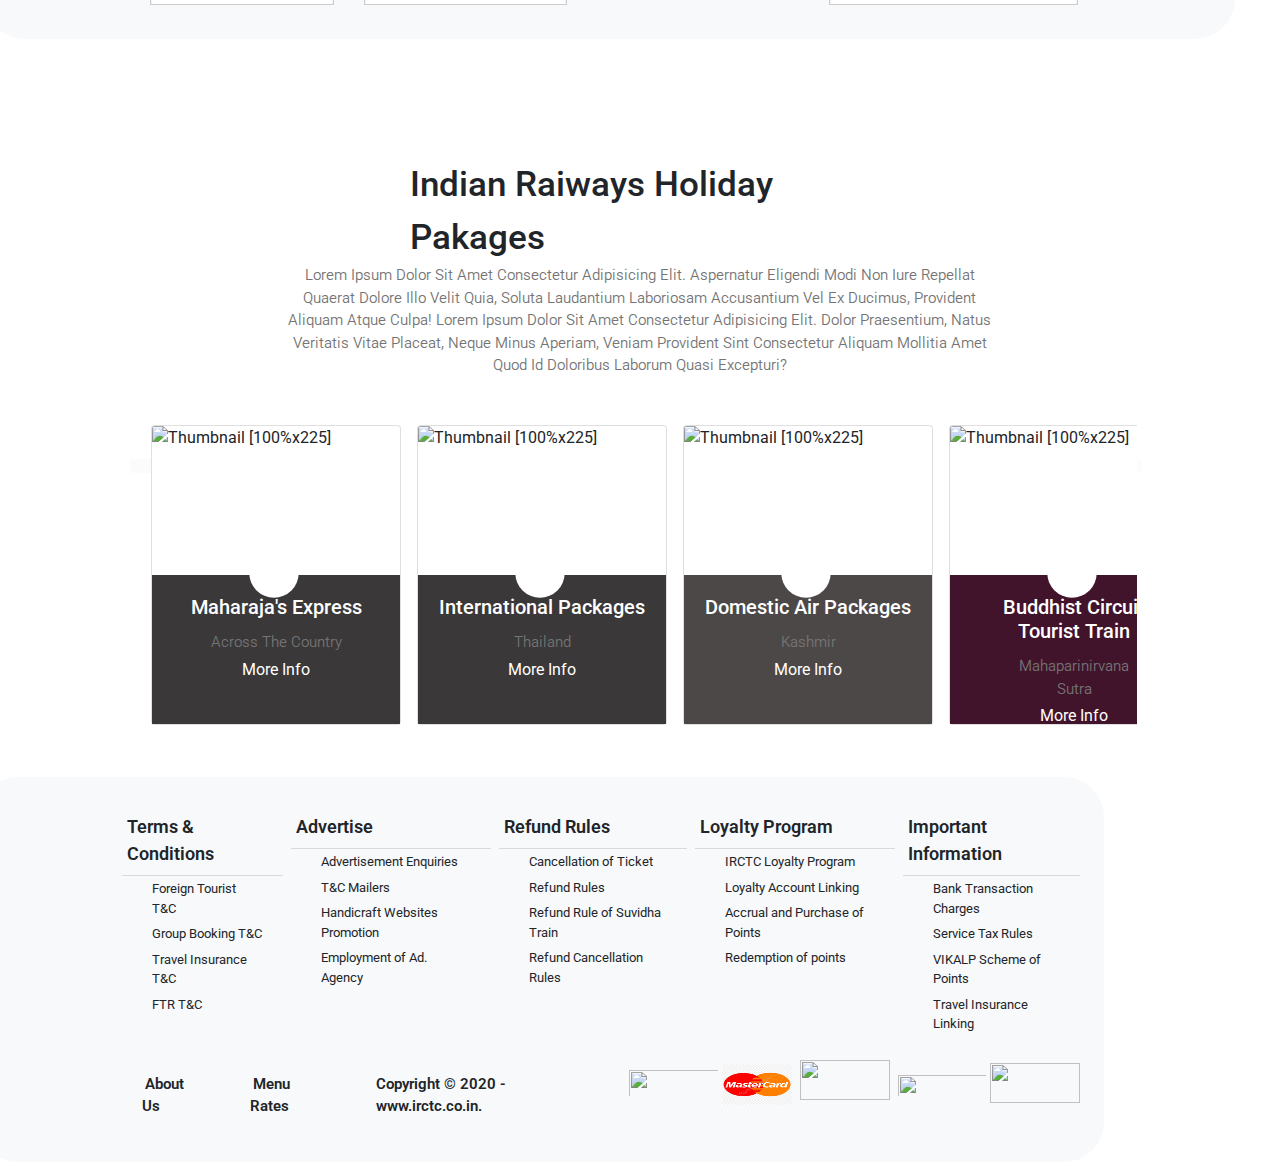
==== commit 7a015d7d: "final commit" ====
--- a/IRCTC/index.html
+++ b/IRCTC/index.html
@@ -56,7 +56,7 @@
 
                                 <ul class="navbar-nav justify-content-end mr-2">
                                     <li class="nav-item">
-                                        <a class="nav-link" href="#" style="background-color:#3d91f8; width:80px;color:white;text-align: center; margin-right: 20px;z-index:9999;">Sign-in</a>
+                                        <a class="nav-link" id="sign" href="#" style="background-color:#3d91f8; width:80px;color:white;text-align: center; margin-right: 20px;z-index:9999;">Sign-in</a>
                                     </li>
                                 </ul>
                             </div>
@@ -73,7 +73,7 @@
         <img class="div-image" src="https://images.fineartamerica.com/images-medium-large/london-map-art-steel-blue-michael-tompsett.jpg">
         <div class="square5"></div>
         <div class="square6"></div>
-            <div id="sq" class="square"></div>
+            <div class="square"></div>
             <div class="circle"></div>
             <div class="square2"></div>
             <div class="circle2"></div>
@@ -107,9 +107,11 @@
                                 <label class="label" id="labelTo" htmlFor="password">
                                     TO
                                 </label><br>
-                                <input class="inputFirst" id="from" type="text" placeholder="From" name="From"/>
-                                <i class="fas fa-exchange-alt"></i>
-                                <input class="inputFirst" id="to" type="text" placeholder="To" name="to" />
+                                <select class="inputFirst" id="from" type="text" placeholder="From" name="From">
+                                </select>
+                                <button type="button" class="btn m-0 p-0" id="exch"><i class="fas fa-exchange-alt"></i></button>
+                                <select class="inputFirst" id="to" type="text" placeholder="To" name="to">
+                                </select>
                             </div>
                         </div>
                         <div class="col-sm-6">
@@ -136,16 +138,20 @@
                                     CONCESSION
                                 </label><br>
                                 <select class="input" id="quota" placeholder="Quota" name="quota" style="width:46%;">
+                                    <option value="Military">Military</option>
+                                    <option value="Government Job">Government Job</option>
                                 </select>
                                 <select class="input" id="concession" placeholder="Concession" name="concession"
                                     style="width:46%;margin-left:14px;">
+                                    <option value="Toddlers">Toddlers</option>
+                                    <option value="Old Age">Old Age</option>
                                 </select>
                             </div>
                         </div>
                         <div class="col-sm-3"></div>
                         <div class="col-sm-3">
                             <div class="formGroup">
-                                <button class="button" style="margin-left:5px;width:200px">
+                                <button class="button" onclick="alt()" style="margin-left:5px;width:200px">
                                     Search Trains
                                 </button>
                             </div>
@@ -532,11 +538,8 @@
 <script src="https://stackpath.bootstrapcdn.com/bootstrap/4.4.1/js/bootstrap.min.js"
     integrity="sha384-wfSDF2E50Y2D1uUdj0O3uMBJnjuUD4Ih7YwaYd1iqfktj0Uod8GCExl3Og8ifwB6"
     crossorigin="anonymous"> </script>
+    <script src="https://cdnjs.cloudflare.com/ajax/libs/gsap/3.5.0/gsap.min.js"></script>
 <script src="D:\GitHub\IWP-Assignments\IRCTC\index.js"> </script>
-
-<!-- <script src="https://cdnjs.cloudflare.com/ajax/libs/gsap/3.5.0/gsap.min.js"></script>
-<script type="text/javascript" src="pathTo/script.js"></script>
-<script src="https://cdnjs.cloudflare.com/ajax/libs/gsap/1.19.1/TweenMax.min.js"></script> -->
 </body>
 
 </html>--- a/IRCTC/style.css
+++ b/IRCTC/style.css
@@ -109,7 +109,7 @@
   left:905px;
   height:300px;
   width:25%;
-  opacity:0.8;
+  opacity:0;
 }
 
 .pla .lead {
@@ -349,7 +349,7 @@
   right:625px;
   background-color: rgb(255,215,0);
   border-radius: 10px;
-  opacity: 0.8;
+  opacity:0;
 }
 .pic1{
   position:absolute;
@@ -358,7 +358,7 @@
   top:260px;
   right:630px;
   border-radius: 10px;
-  opacity: 0.8;
+  opacity:0;
 }
 .square5{
   position:absolute;
@@ -368,6 +368,7 @@
   right:45px;
   background-color: rgb(212, 235, 242);
   border-radius: 10px;
+  opacity:0;
 }
 .square6{
   position:absolute;
@@ -377,6 +378,7 @@
   right:410px;
   background-color: rgb(88, 24, 207);
   border-radius: 10px;
+  opacity:0;
 }
 .pic3{
   position:absolute;
@@ -385,6 +387,7 @@
   top:125px;
   right:410px;
   border-radius: 10px;
+  opacity:0;
 }
 /* .square:before{
   content: "";
@@ -416,7 +419,7 @@
   right:170px;
   background-color: rgb(255,215,0);
   border-radius: 10px;
-  opacity: 0.8;
+  opacity:0;
 }
 .leftcol2{
   position:absolute;
@@ -426,7 +429,7 @@
   right:45px;
   background-color: rgb(255,215,0);
   border-radius: 10px;
-  opacity: 0.8;
+  opacity:0;
 }
 .leftcol3{
   position:absolute;
@@ -436,7 +439,7 @@
   right:45px;
   background-color: rgb(255,215,0);
   border-radius: 10px;
-  opacity: 0.8;
+  opacity:0;
 }
 .leftcol4{
   position:absolute;
@@ -446,7 +449,7 @@
   right:45px;
   background-color: rgb(255,215,0);
   border-radius: 10px;
-  opacity: 0.8;
+  opacity:0;
 }
 .square2{
   position:absolute;
@@ -456,6 +459,7 @@
   right:625px;
   background-color: rgb(212, 235, 242);
   border-radius: 10px;
+  opacity:0;
 }
 .pic2{
   position:absolute;
@@ -465,6 +469,7 @@
   right:630px;
   background-color: rgb(212, 235, 242);
   border-radius: 10px;
+  opacity:0;
 }
 /* .square2:before{
   content: "";
@@ -485,6 +490,7 @@
   right:635px;
   border-radius: 200px;
   background-color: rgb(212, 235, 242);
+  opacity:0;
 
 }
 .square3{
@@ -495,6 +501,7 @@
   right:250px;
   border-radius: 10px;
   background-color: rgb(212, 235, 242);
+  opacity:0;
 }
 .headerimg1{
   position:absolute;
@@ -503,6 +510,7 @@
   top:266px;
   right:45px;
   border-radius: 5px;
+  opacity:0;
 }
 .headerimg2{
   position:absolute;
@@ -511,6 +519,7 @@
   top:570px;
   right:45px;
   border-radius: 5px;
+  opacity:0;
 }
 
 /* .square3:before{
@@ -542,6 +551,7 @@
   left:85px;
   height:110px;
   width:110px;
+  opacity:0;
 }
 .text-heading{
   position: absolute;
@@ -550,6 +560,8 @@
   font-weight:600;
   color: #00306e;
   font-size:45px;
+  height:70px;
+  opacity: 0;
 }
 .text{
   position: absolute;
@@ -559,6 +571,7 @@
   font-size:16px;
   font-weight:400;
   color: #00306e;
+  opacity: 0;
 }
 .moreinfo{
   position: absolute;
@@ -567,6 +580,7 @@
   font-size:25px;
   font-weight:400;
   color: #0d4083;
+  opacity:0;
 }
 .moreinfo:hover{
   text-decoration: underline;
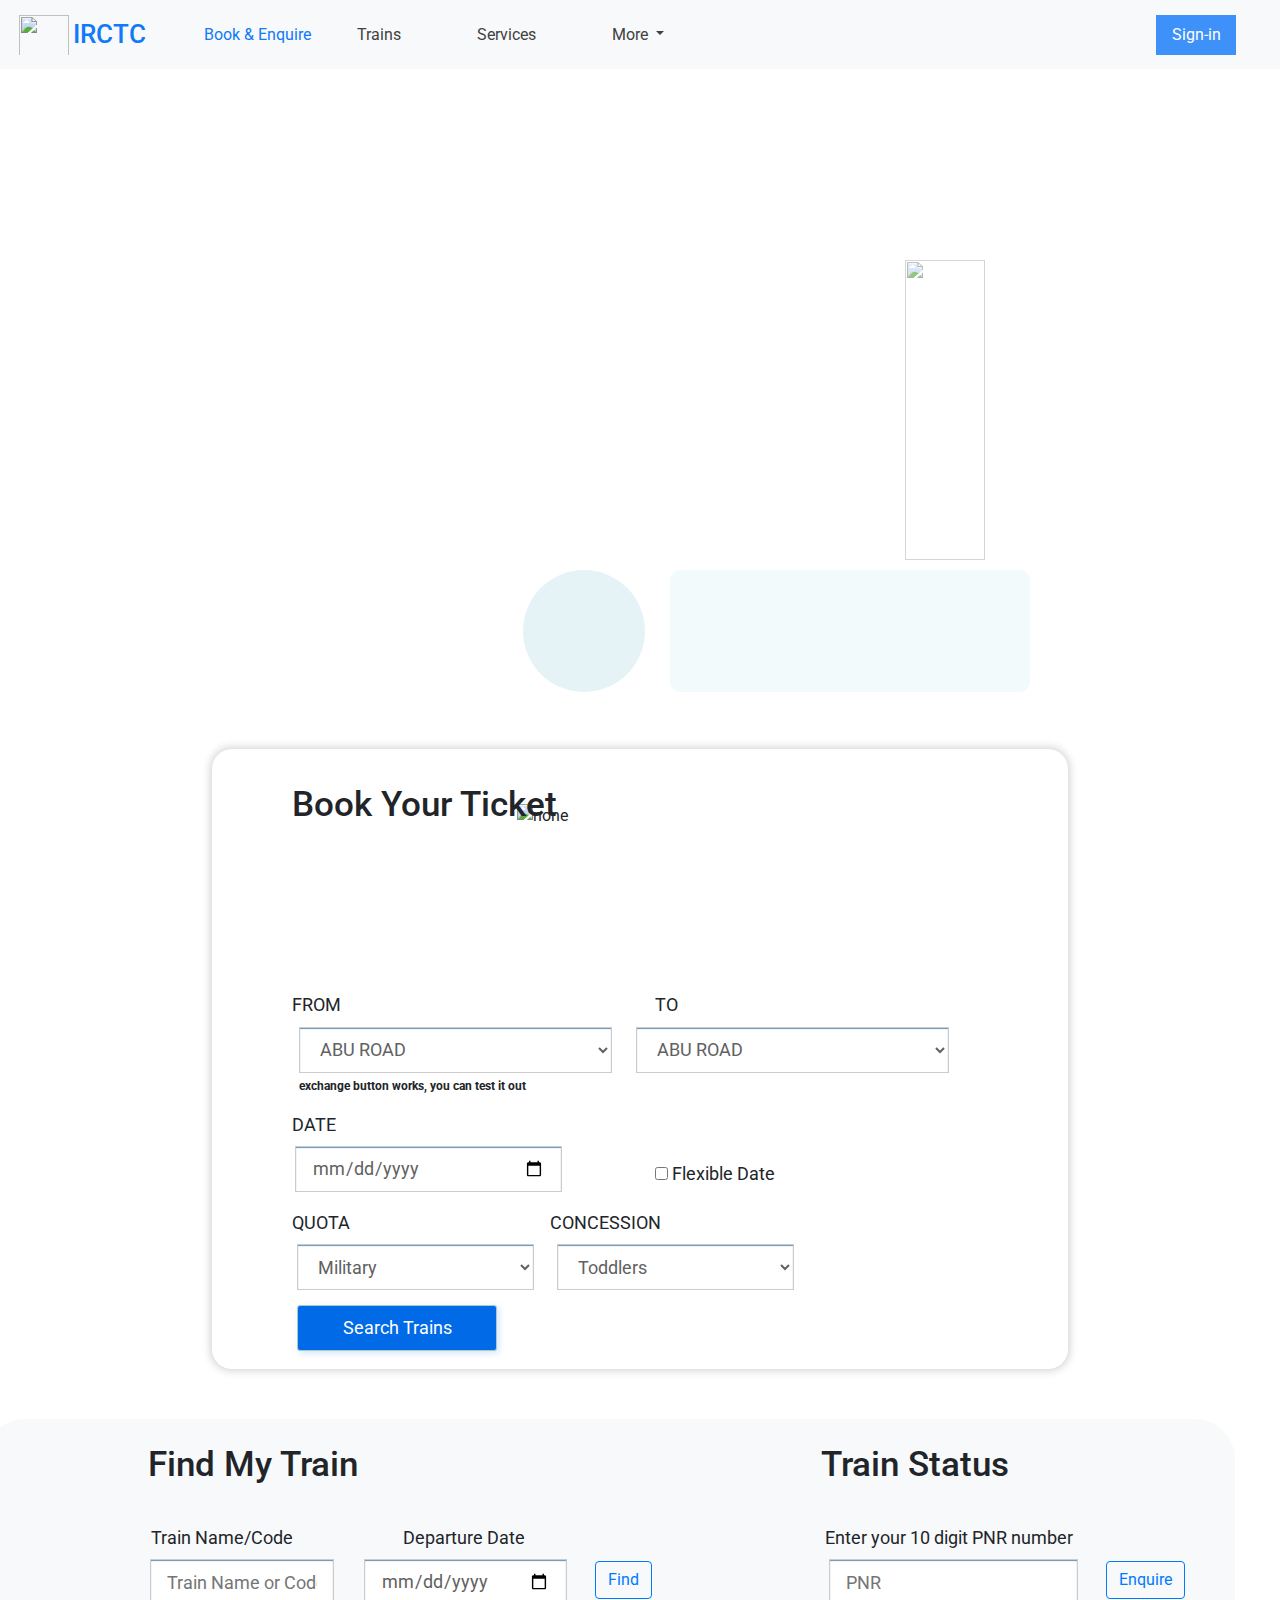
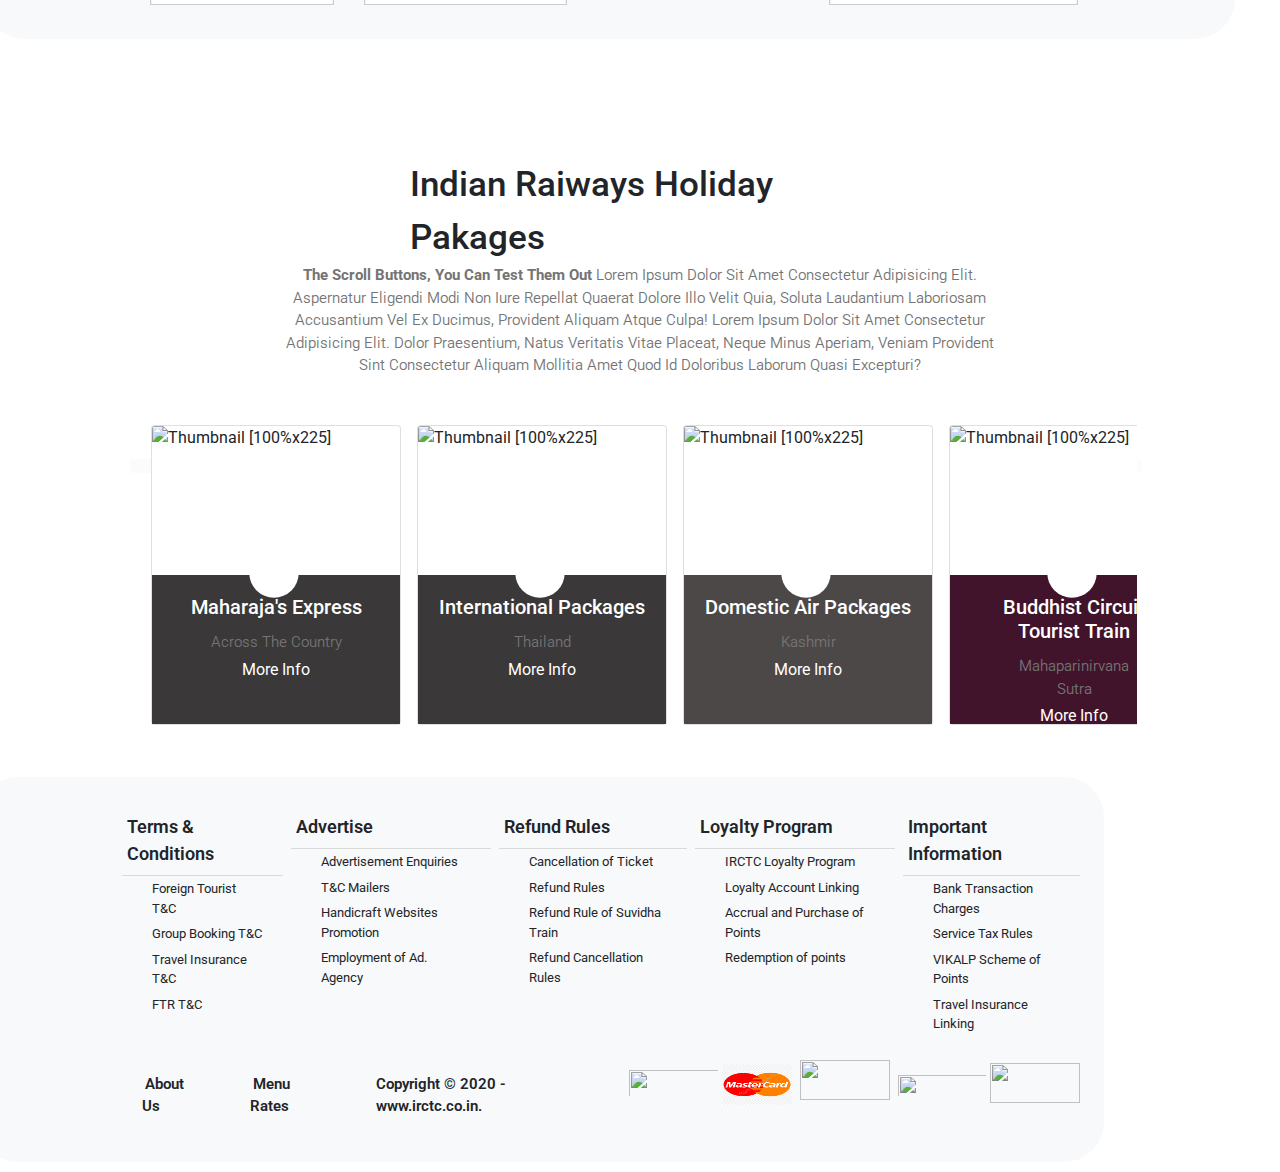
==== commit c7ae253a: "final commit" ====
--- a/IRCTC/index.html
+++ b/IRCTC/index.html
@@ -112,6 +112,7 @@
                                 <button type="button" class="btn m-0 p-0" id="exch"><i class="fas fa-exchange-alt"></i></button>
                                 <select class="inputFirst" id="to" type="text" placeholder="To" name="to">
                                 </select>
+                                <span style="margin-left:1%;font-weight:700;font-size:12px">exchange button works, you can test it out</span>
                             </div>
                         </div>
                         <div class="col-sm-6">
@@ -169,8 +170,11 @@
             style="padding: 0px 0px 20px 125px; margin-left:-30px;margin-top:-10px; margin-bottom:100px; width: 100%; border-radius:40px;">
             <div class="pla" style="height:100px; margin-bottom: 100px;">
                     <div class="row">
-                        <div class="col-sm-12 title" style="padding-left:3%;">
+                        <div class="col-sm-7 title" style="padding-left:3%;">
                             Find My Train
+                        </div>
+                        <div class="col-sm-5 title" style="padding-left:5%;">
+                            Train Status
                         </div>
                         <div class="col-sm-6">
                             <!-- <img src={loginImg} alt="none" /> -->
@@ -184,7 +188,7 @@
                                     </label>
                                 </div>
                                 <div class="col-sm-5" style="padding-left:6%;">
-                                    <input class="input" id="TrainNameorCode" type="text" placeholder="TrainNameorCode"
+                                    <input class="input" id="TrainNameorCode" type="text" placeholder="Train Name or Code"
                                         name="TrainNameorCode" />
                                 </div>
                                 <div class="col-sm-5">
@@ -234,6 +238,7 @@
         <div class="holidays">
             <div class="title">Indian Raiways Holiday Pakages</div>
             <p>
+                <span style="font-weight:700;">the scroll buttons, you can test them out</span>
                 Lorem ipsum dolor sit amet consectetur adipisicing elit. Aspernatur eligendi modi non iure repellat quaerat dolore illo velit quia, soluta laudantium laboriosam accusantium vel ex ducimus, provident aliquam atque culpa!
                 Lorem ipsum dolor sit amet consectetur adipisicing elit. Dolor praesentium, natus veritatis vitae placeat, neque minus aperiam, veniam provident sint consectetur aliquam mollitia amet quod id doloribus laborum quasi excepturi?
             </p>
@@ -539,7 +544,7 @@
     integrity="sha384-wfSDF2E50Y2D1uUdj0O3uMBJnjuUD4Ih7YwaYd1iqfktj0Uod8GCExl3Og8ifwB6"
     crossorigin="anonymous"> </script>
     <script src="https://cdnjs.cloudflare.com/ajax/libs/gsap/3.5.0/gsap.min.js"></script>
-<script src="D:\GitHub\IWP-Assignments\IRCTC\index.js"> </script>
+<script src="index.js"> </script>
 </body>
 
 </html>--- a/IRCTC/style.css
+++ b/IRCTC/style.css
@@ -93,7 +93,7 @@
 }
 
 .pla .formcontainer {
-  height:600px;
+  height:620px;
   align-items: center;
   background: #fff;
   border-radius: 20px;
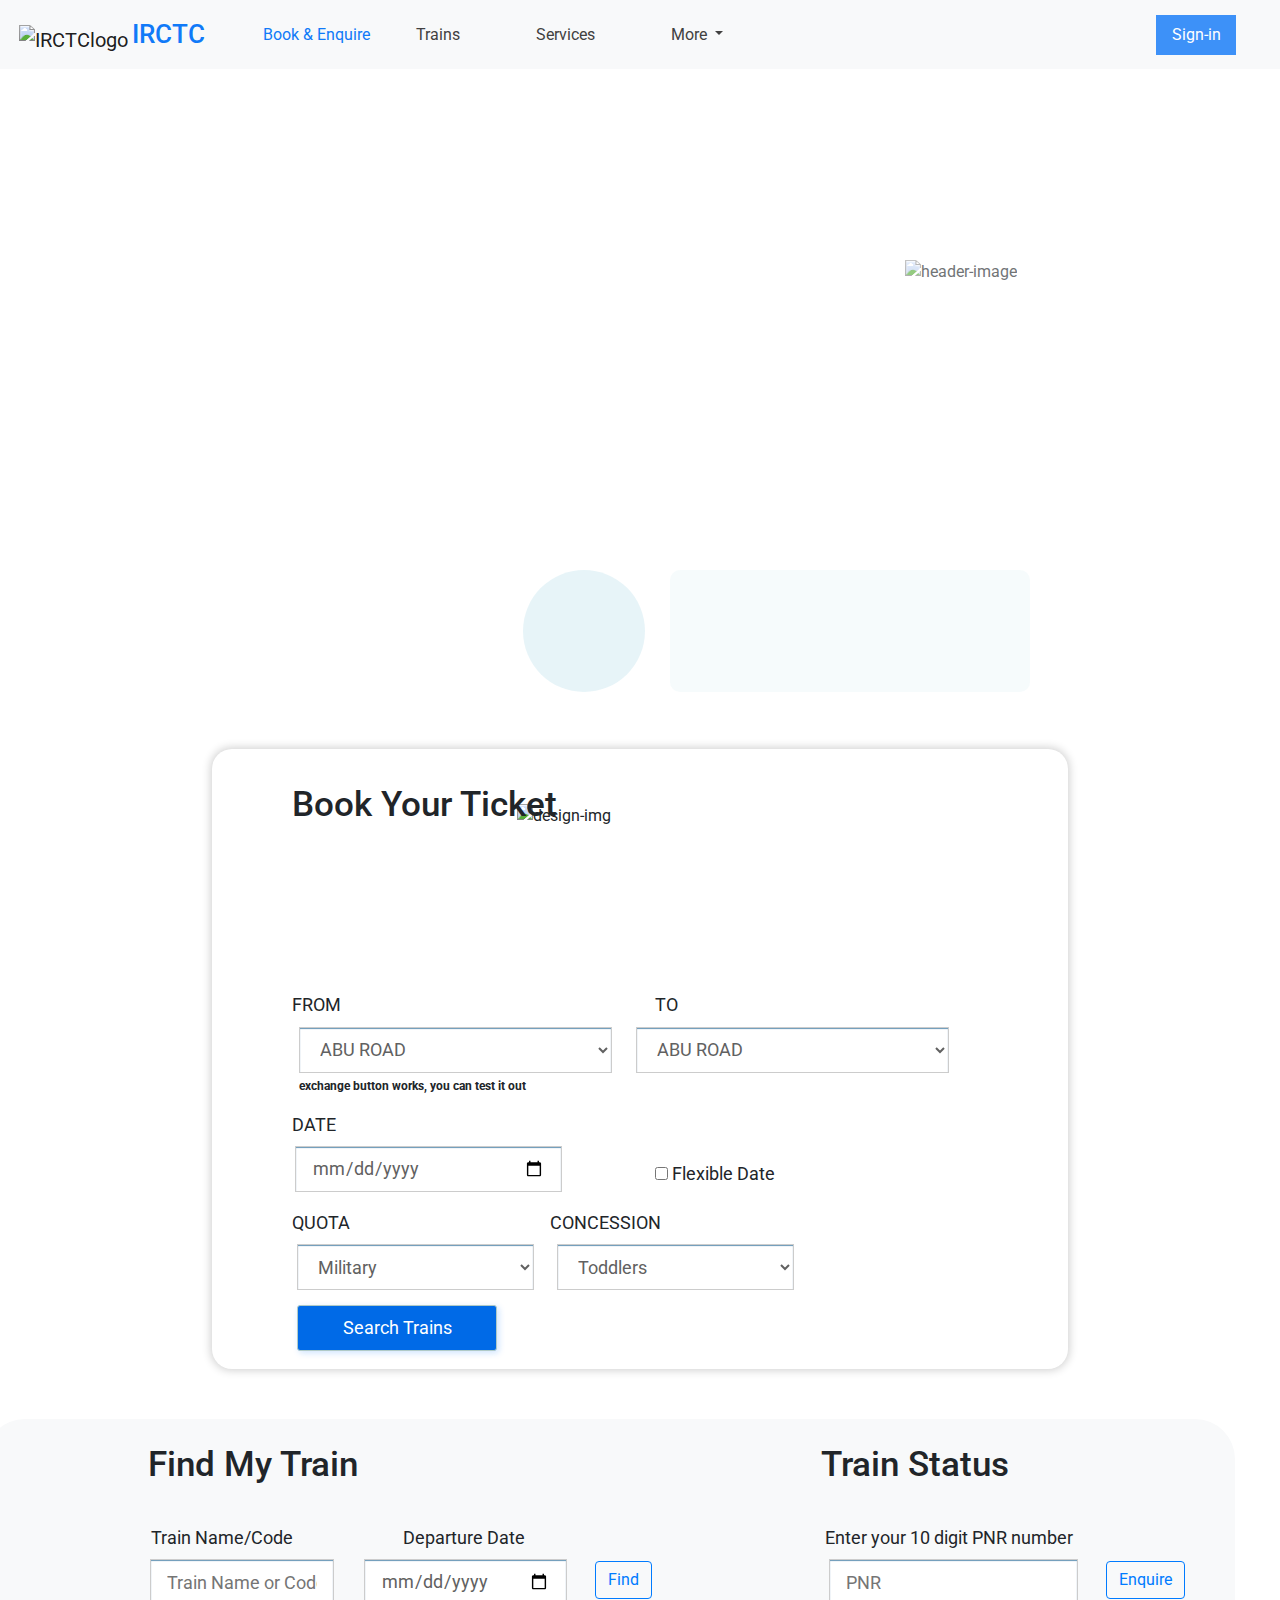
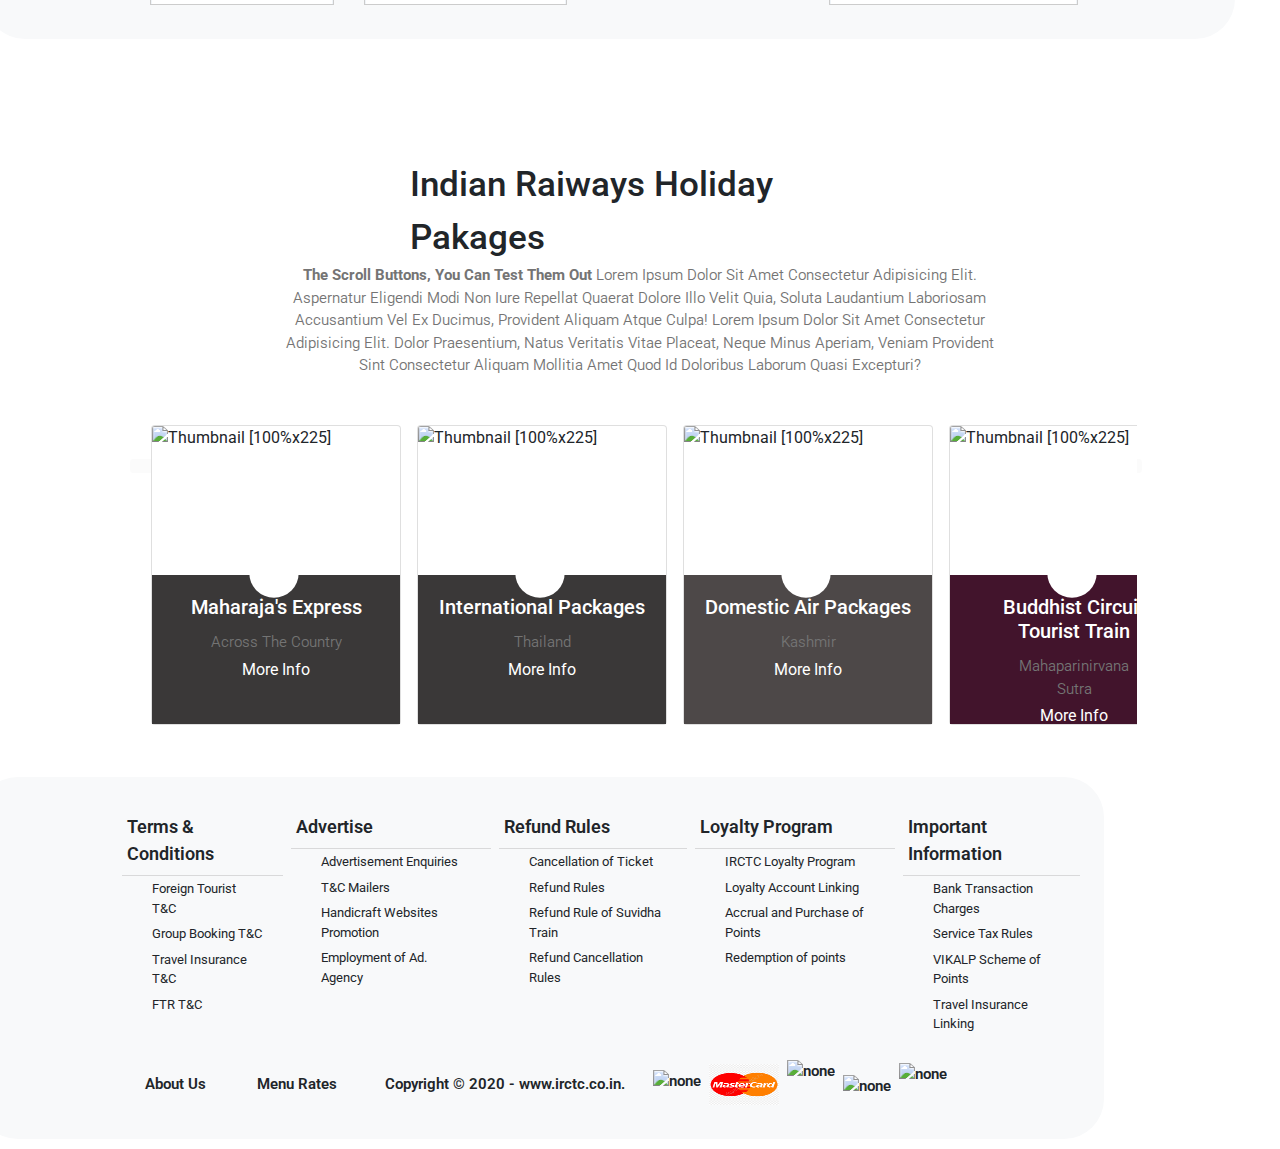
==== commit 813af3dc: "commit" ====
--- a/IRCTC/index.html
+++ b/IRCTC/index.html
@@ -1,5 +1,5 @@
 <!DOCTYPE html>
-<html>
+<html lang="en">
 
 <head>
     <meta charset="utf-8">
@@ -20,7 +20,7 @@
     <div class="flud-container bg-white">
                         <nav class="navbar navbar-expand-lg navbar-light bg-light">
                             <a class="navbar-brand" href="#" style="overflow: hidden;">
-                                <img class="imglogo" src="https://www.pngkit.com/png/detail/893-8933504_rail-ticket-booking-irctc-logo-in-png.png">
+                                <img class="imglogo" alt="IRCTClogo" src="IRCTC\Images\logo-in.png">
                             </a>
                             <span class="logo">irctc</span>
                             <button class="navbar-toggler" type="button" data-toggle="collapse"
@@ -46,7 +46,7 @@
                                                 More
                                             </a>
                                             <div class="dropdown-menu" aria-labelledby="navbarDropdown">
-                                                <a class="dropdown-item" href="#">Grroup Booking</a>
+                                                <a class="dropdown-item" href="#">Group Booking</a>
                                                 <a class="dropdown-item" href="#">Cateing Services</a>
                                                 <div class="dropdown-divider"></div>
                                                 <a class="dropdown-item" href="#">Special Pakages</a>
@@ -63,14 +63,15 @@
               
                         </nav>
         </div>
-        <div class="mb-5">
-            <img class="railway-logo"src="https://i.pinimg.com/originals/6a/72/4b/6a724b9501764fd83a4abcd37b58144d.png">
+        <div class="animate mb-5">
+            <img class="railway-logo" alt="image-logo" src="IRCTC\Images\railway-logo.png">
+            
             <div class="text-heading">
                 Indian Railways
             </div>
             <div class="text">Lorem ipsum dolor sit amet consectetur, adipisicing elit. Nemo laboriosam autem obcaecati, repellat sit officia? Accusamus dolorum, minima aperiam tenetur beatae, reprehenderit quis corporis sed animi repudiandae a, explicabo possimus?</div>
             <div class="moreinfo">More Info<i class="fas fa-arrow-right morearrow"></i></div>
-        <img class="div-image" src="https://images.fineartamerica.com/images-medium-large/london-map-art-steel-blue-michael-tompsett.jpg">
+        <img class="div-image" alt="header-image" src="IRCTC\Images\london-map-art-steel-blue-michael-tompsett.jpg">
         <div class="square5"></div>
         <div class="square6"></div>
             <div class="square"></div>
@@ -83,11 +84,11 @@
             <div class="leftcol2"></div>
             <div class="leftcol3"></div>
             <div class="leftcol4"></div>
-            <img class="headerimg1"src="[data-uri]">
-            <img class="headerimg2"src="[data-uri]">
-        <img class="pic1" src="https://pngimg.com/uploads/industrial_worker/industrial_worker_PNG11464.png">
-        <img class="pic2" src="https://www.uokpl.rs/fpng/f/310-3106223_chef-png-restaurant.png">
-        <img class="pic3" src="https://png2.cleanpng.com/sh/9ed8fdece29156304f50dc637ab0638f/L0KzQYm3U8MyN5l3fZH0aYP2gLBuTfFqeqFxedDuLXPyfL3wjwMubZ9shNt8aD3nebT7if9vaaNARdNycnP1cbf7TcA2OGc2ReJybHB3PYbogvYzOGhmfKc8OEm0PoGCVsU1O2I6Sac7MkS6RYK6UMg4O2UziNDw/kisspng-airplane-collins-english-dictionary-aircraft-05061-pilot-5abf207ad53891.0965431515224751308734.png">
+            <img class="headerimg1" alt="sm-image-1" src="[data-uri]">
+            <img class="headerimg2" alt="sm-image-2" src="[data-uri]">
+        <img class="pic1"  alt="pic-1" src="IRCTC\Images\industrial_worker_PNG11464.png">
+        <img class="pic2" alt="pic-2" src="https://www.uokpl.rs/fpng/f/310-3106223_chef-png-restaurant.png">
+        <img class="pic3" alt="pic-3" src="https://png2.cleanpng.com/sh/9ed8fdece29156304f50dc637ab0638f/L0KzQYm3U8MyN5l3fZH0aYP2gLBuTfFqeqFxedDuLXPyfL3wjwMubZ9shNt8aD3nebT7if9vaaNARdNycnP1cbf7TcA2OGc2ReJybHB3PYbogvYzOGhmfKc8OEm0PoGCVsU1O2I6Sac7MkS6RYK6UMg4O2UziNDw/kisspng-airplane-collins-english-dictionary-aircraft-05061-pilot-5abf207ad53891.0965431515224751308734.png">
         </div>
         <div class="container">
             <div class="pla">
@@ -97,52 +98,51 @@
                             Book Your Ticket
                         </div>
                         <div style="margin-top:-50px">
-                            <img src="https://svgsilh.com/svg/910620.svg" style="margin-top:1px" alt="none" />
+                            <img src="https://svgsilh.com/svg/910620.svg" alt="design-img" style="margin-top:1px" />
                         </div>
                         <div class="col-sm-12">
                             <div class="formGroup" style="margin-top:-12px">
-                                <label class="label" htmlFor="usernameOrEmail">
+                                <label class="label" for="from">
                                     FROM
                                 </label>
-                                <label class="label" id="labelTo" htmlFor="password">
+                                <label class="label" id="labelTo" for="to">
                                     TO
                                 </label><br>
-                                <select class="inputFirst" id="from" type="text" placeholder="From" name="From">
+                                <select class="inputFirst" id="from" name="From">
                                 </select>
                                 <button type="button" class="btn m-0 p-0" id="exch"><i class="fas fa-exchange-alt"></i></button>
-                                <select class="inputFirst" id="to" type="text" placeholder="To" name="to">
+                                <select class="inputFirst" id="to" name="to">
                                 </select>
                                 <span style="margin-left:1%;font-weight:700;font-size:12px">exchange button works, you can test it out</span>
                             </div>
                         </div>
                         <div class="col-sm-6">
-                            <label class="label" htmlFor="password">
+                            <label class="label" for="date">
                                 DATE
                             </label><br>
-                            <input class="input" id="date" type="date" placeholder="MM/DD/YYYY" name="date" />
+                            <input class="input" id="date" type="date" name="date" />
                         </div>
                         <div class="col-sm-6">
                             <div class="formGroup">
                                 <br><br>
-                                <input class="label" id="Flexible" type="checkbox" name="Flexible">
+                                <input class="label" id="Flexible" type="checkbox" name="Flexible"/>
                                 <label for="Flexible" style="font-size:18px;"> Flexible Date</label>
-                                </input>
                             </div>
                         </div>
                         <div class="col-sm-9">
                             <!-- <img src={loginImg} alt="none" /> -->
                             <div class="formGroup">
-                                <label class="label" htmlFor="quota">
+                                <label class="label" for="quota">
                                     QUOTA
                                 </label>
-                                <label class="label" id="labelCon" htmlFor="concession">
+                                <label class="label" id="labelCon" for="concession">
                                     CONCESSION
                                 </label><br>
-                                <select class="input" id="quota" placeholder="Quota" name="quota" style="width:46%;">
+                                <select class="input" id="quota"  name="quota" style="width:46%;">
                                     <option value="Military">Military</option>
                                     <option value="Government Job">Government Job</option>
                                 </select>
-                                <select class="input" id="concession" placeholder="Concession" name="concession"
+                                <select class="input" id="concession"  name="concession"
                                     style="width:46%;margin-left:14px;">
                                     <option value="Toddlers">Toddlers</option>
                                     <option value="Old Age">Old Age</option>
@@ -180,10 +180,10 @@
                             <!-- <img src={loginImg} alt="none" /> -->
                             <div class="formGroup row">
                                 <div class="col-sm-12">
-                                    <label class="label" htmlFor="TrainNameorCode" style="padding-left:4%;">
+                                    <label class="label" for="TrainNameorCode" style="padding-left:4%;">
                                         Train Name/Code
                                     </label>
-                                    <label class="label" id="label" htmlFor="Departuredate" style="margin-left:20%;">
+                                    <label class="label" id="label" for="Departuredate" style="margin-left:20%;">
                                         Departure Date
                                     </label>
                                 </div>
@@ -192,7 +192,7 @@
                                         name="TrainNameorCode" />
                                 </div>
                                 <div class="col-sm-5">
-                                    <input class="input" id="Departuredate" type="date" placeholder="MM/DD/YYYY"
+                                    <input class="input" id="Departuredate" type="date"
                                         name="Departuredate" />
                                 </div>
                                 <div class="col-sm-2">
@@ -204,7 +204,7 @@
                             <!-- <img src={loginImg} alt="none" /> -->
                             <div class="formGroup row">
                                 <div class="col-sm-12">
-                                    <label class="label" htmlFor="PNR" style="margin-left:26%;">
+                                    <label class="label" for="PNR" style="margin-left:26%;">
                                         Enter your 10 digit PNR number
                                     </label>
                                 </div>
@@ -257,7 +257,7 @@
                                         <i class="fas fa-subway" style="height: 40px;width: 40px; margin-top:19px;"></i>
                                     </div>
                             
-                                    <img class="card-img-top"
+                                    <img class="card-img-top" 
                                         data-src="holder.js/100px225?theme=thumb&amp;bg=55595c&amp;fg=eceeef&amp;text=Thumbnail"
                                         alt="Thumbnail [100%x225]" style="height: 50%; width: 100%; display: block;"
                                         src="https://www.irctc.co.in/nget/assets/images/exterior.jpg" data-holder-rendered="true">
@@ -508,28 +508,29 @@
                                 Copyright © 2020 - www.irctc.co.in.
                             </div>
                             <div class="p-1 foot-head" style="margin-top:17px;font-size:15px;font-weight:600;overflow:hidden;height:30px">
-                               <img src="https://i1.wp.com/www.sslcentral.com/wp-content/uploads/2010/05/verisign1.jpg?resize=800%2C480&ssl=1"
+                               <img alt="none" src="https://i1.wp.com/www.sslcentral.com/wp-content/uploads/2010/05/verisign1.jpg?resize=800%2C480&ssl=1"
                                 style="width:90px;height:40px;">
                             </div>
                             <div class="p-1 foot-head" style="margin-top:11px;font-size:15px;font-weight:600">
                                 <img src="[data-uri]"
-                                      style="width:70px;height:41px">
+                                    alt="none"  style="width:70px;height:41px">
                             </div>
                             <div class="p-1 foot-head" style="margin-top:7px;font-size:15px;font-weight:600">
                                 <img src="https://banner2.cleanpng.com/20180713/buj/kisspng-india-rupay-debit-card-bank-credit-card-italy-visa-5b487f3c8aae03.362054901531477820568.jpg"
-                                    style="width:90px;height:40px">
-                            </div>
-                            <div class="p-1 foot-head" style="margin-top:17px;font-size:15px;font-weight:600;overflow:hidden;height:30px"">
+                                   alt="none" style="width:90px;height:40px">
+                            </div>
+                            <div class="p-1 foot-head" style="margin-top:17px;font-size:15px;font-weight:600;overflow:hidden;height:30px">
                                 <img src="https://zenprospect-production.s3.amazonaws.com/uploads/pictures/5db9b38c98f8ef00019a2258/picture"
-                                    style="width:90px;height:40px;margin-top:5px">
+                                  alt="none"  style="width:90px;height:40px;margin-top:5px">
                             </div>
                             <div class="p-1 foot-head" style="margin-top:10px;font-size:15px;font-weight:600">
                                 <img src="https://www.hotel.irctctourism.com/assets/img/irctc_tourism-logo.png"
-                                    style="width:90px;height:40px">
-                            </div>
-                        </div>
-                        </div>
-                        </div>
+                                  alt="none"  style="width:90px;height:40px">
+                            </div>
+                        </div>
+                        </div>
+                        </div>
+                </div>
        
 <script src="https://kit.fontawesome.com/a24945b291.js" crossorigin="anonymous"></script>
 
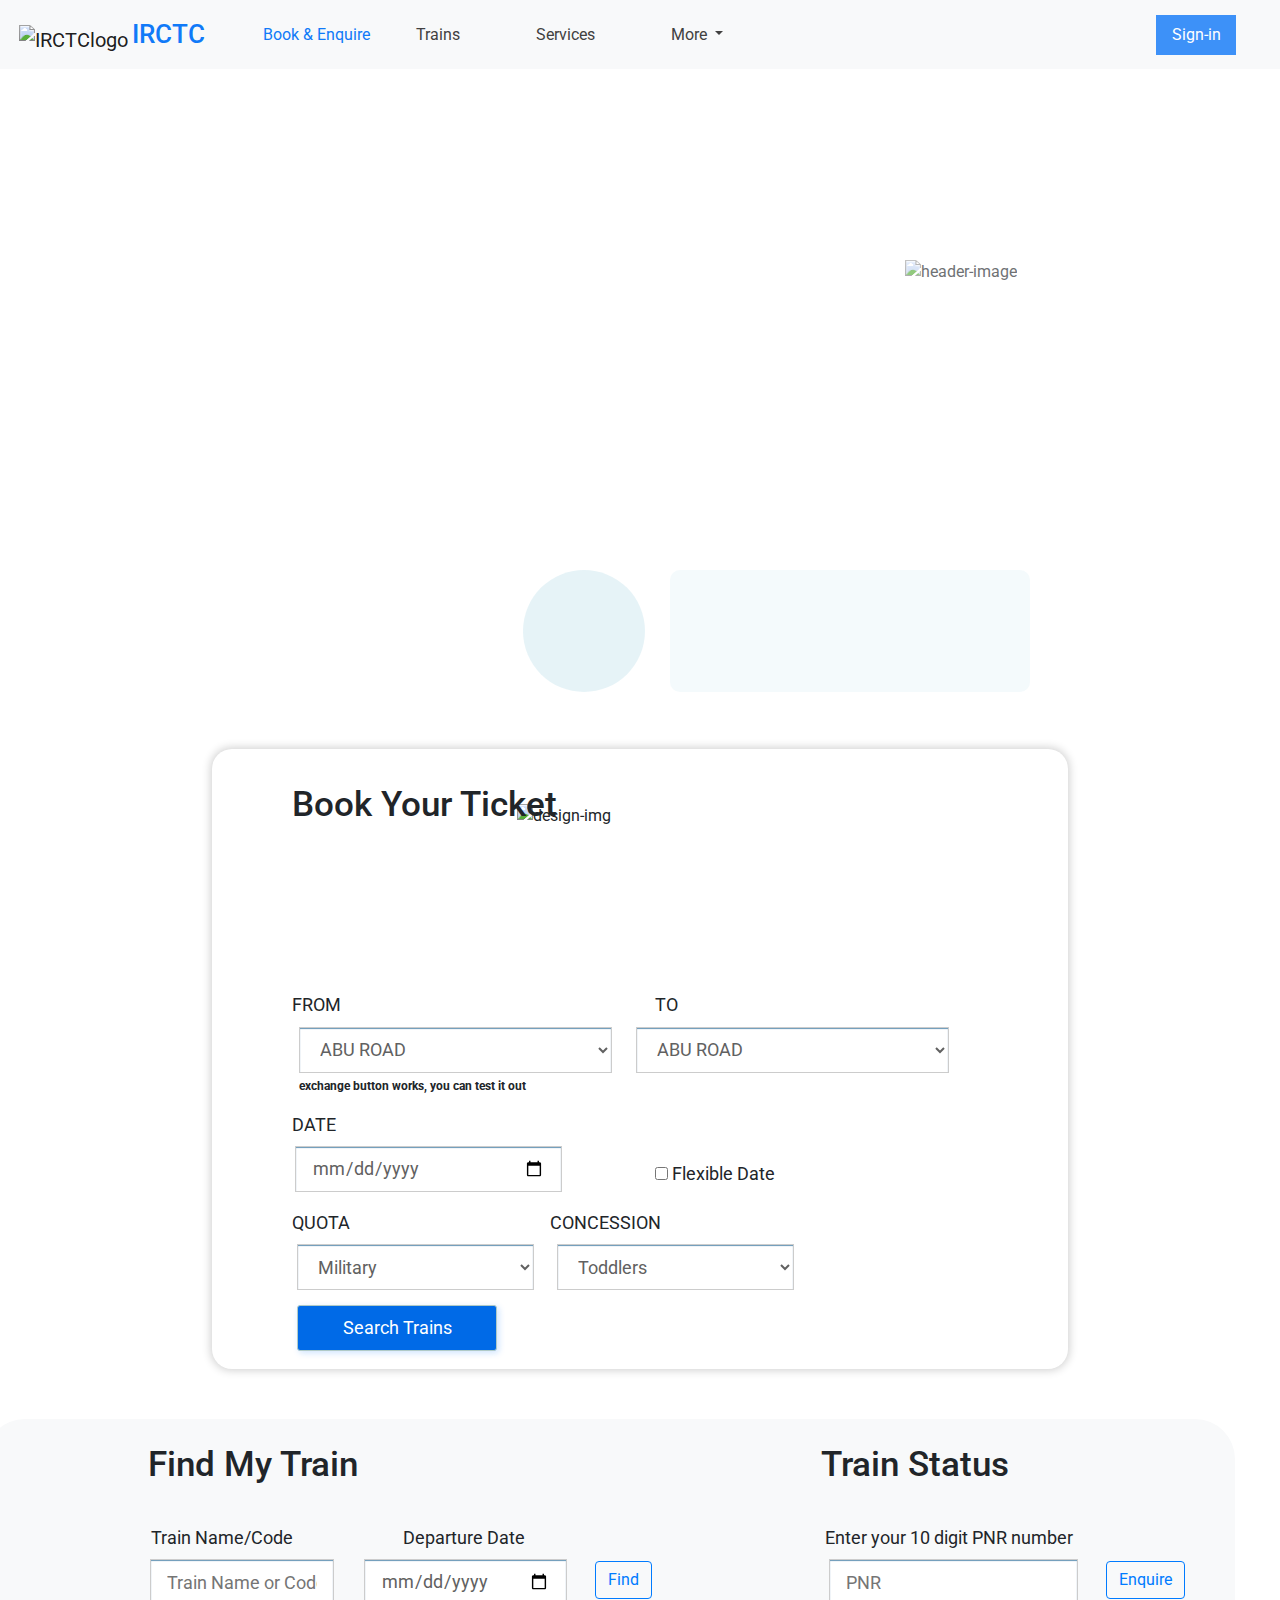
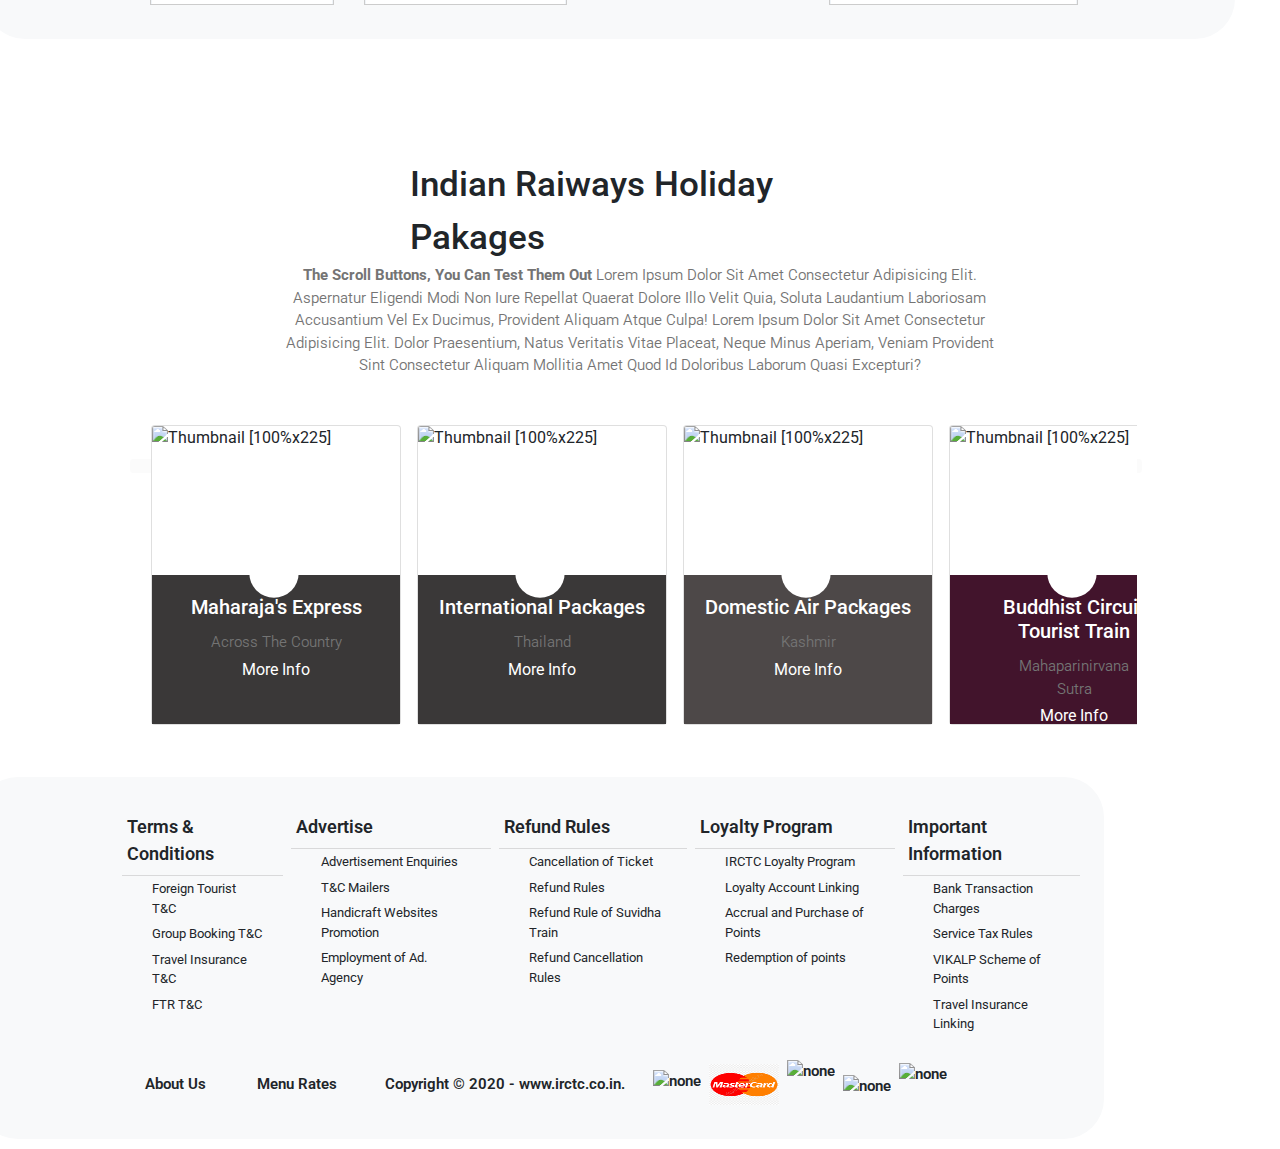
==== commit 95f651e4: "commit" ====
--- a/IRCTC/index.html
+++ b/IRCTC/index.html
@@ -20,7 +20,7 @@
     <div class="flud-container bg-white">
                         <nav class="navbar navbar-expand-lg navbar-light bg-light">
                             <a class="navbar-brand" href="#" style="overflow: hidden;">
-                                <img class="imglogo" alt="IRCTClogo" src="IRCTC\Images\logo-in.png">
+                                <img class="imglogo" alt="IRCTClogo" src="./Images/logoin.png">
                             </a>
                             <span class="logo">irctc</span>
                             <button class="navbar-toggler" type="button" data-toggle="collapse"
@@ -64,7 +64,7 @@
                         </nav>
         </div>
         <div class="animate mb-5">
-            <img class="railway-logo" alt="image-logo" src="IRCTC\Images\railway-logo.png">
+            <img class="railway-logo" alt="image-logo" src="\IRCTC\Images\railway-logo.png">
             
             <div class="text-heading">
                 Indian Railways
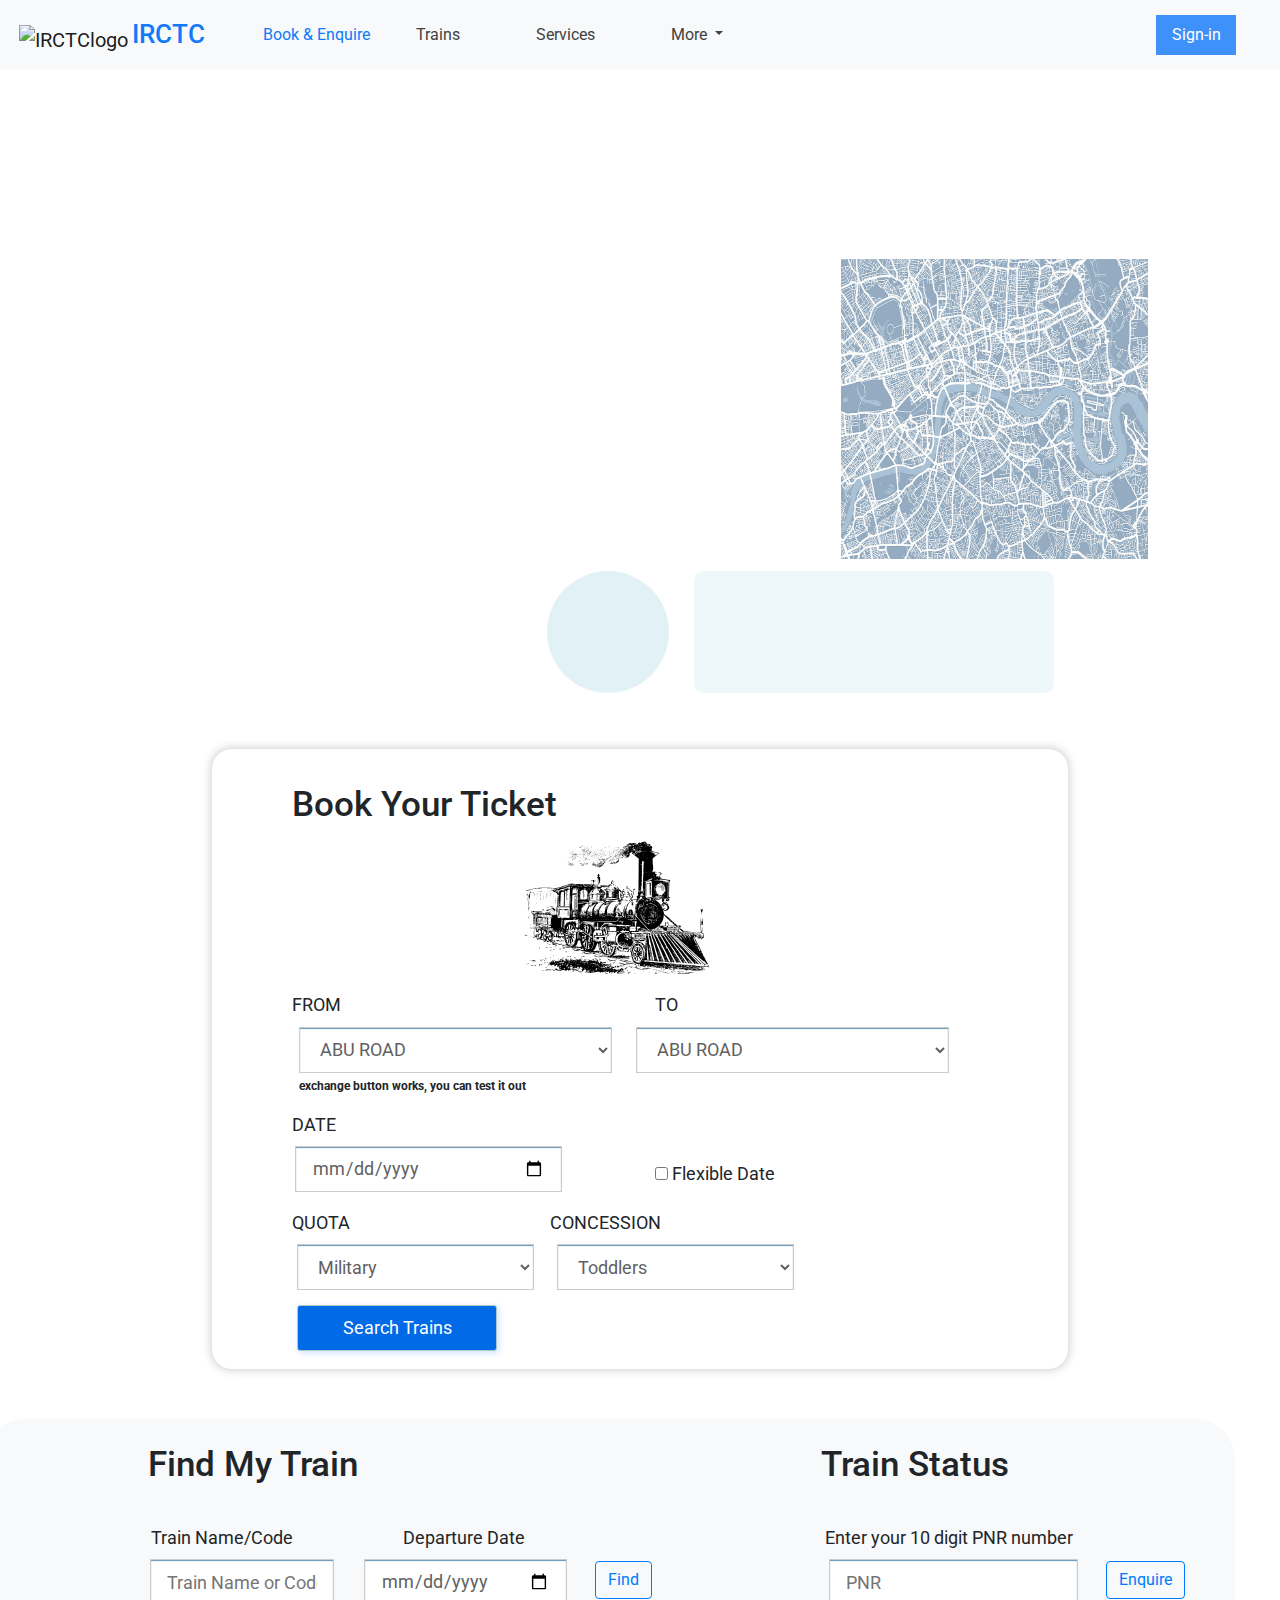
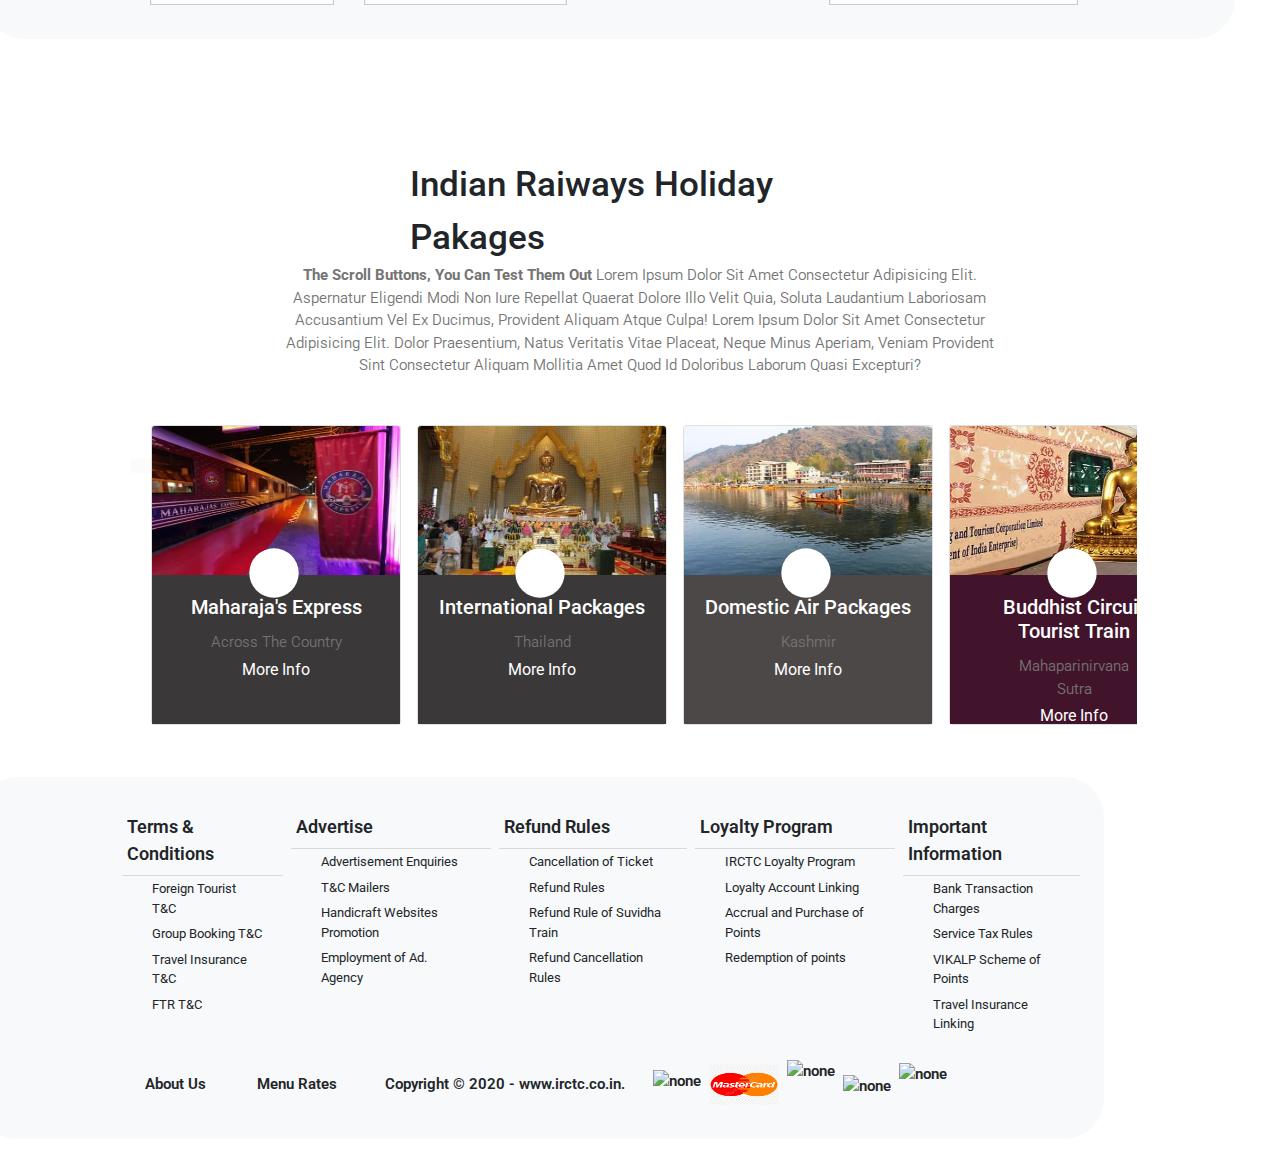
==== commit 28e14a3b: "Check Commit" ====
--- a/IRCTC/index.html
+++ b/IRCTC/index.html
@@ -64,14 +64,14 @@
                         </nav>
         </div>
         <div class="animate mb-5">
-            <img class="railway-logo" alt="image-logo" src="\IRCTC\Images\railway-logo.png">
+            <img class="railway-logo" alt="image-logo" src="./Images/railway-logo.png">
             
             <div class="text-heading">
                 Indian Railways
             </div>
             <div class="text">Lorem ipsum dolor sit amet consectetur, adipisicing elit. Nemo laboriosam autem obcaecati, repellat sit officia? Accusamus dolorum, minima aperiam tenetur beatae, reprehenderit quis corporis sed animi repudiandae a, explicabo possimus?</div>
             <div class="moreinfo">More Info<i class="fas fa-arrow-right morearrow"></i></div>
-        <img class="div-image" alt="header-image" src="IRCTC\Images\london-map-art-steel-blue-michael-tompsett.jpg">
+        <img class="div-image" alt="header-image" src="./Images/london-map-art-steel-blue-michael-tompsett.jpg">
         <div class="square5"></div>
         <div class="square6"></div>
             <div class="square"></div>
@@ -84,11 +84,11 @@
             <div class="leftcol2"></div>
             <div class="leftcol3"></div>
             <div class="leftcol4"></div>
-            <img class="headerimg1" alt="sm-image-1" src="[data-uri]">
-            <img class="headerimg2" alt="sm-image-2" src="[data-uri]">
-        <img class="pic1"  alt="pic-1" src="IRCTC\Images\industrial_worker_PNG11464.png">
-        <img class="pic2" alt="pic-2" src="https://www.uokpl.rs/fpng/f/310-3106223_chef-png-restaurant.png">
-        <img class="pic3" alt="pic-3" src="https://png2.cleanpng.com/sh/9ed8fdece29156304f50dc637ab0638f/L0KzQYm3U8MyN5l3fZH0aYP2gLBuTfFqeqFxedDuLXPyfL3wjwMubZ9shNt8aD3nebT7if9vaaNARdNycnP1cbf7TcA2OGc2ReJybHB3PYbogvYzOGhmfKc8OEm0PoGCVsU1O2I6Sac7MkS6RYK6UMg4O2UziNDw/kisspng-airplane-collins-english-dictionary-aircraft-05061-pilot-5abf207ad53891.0965431515224751308734.png">
+            <img class="headerimg1" alt="sm-image-1" src="./Images/street.jfif">
+            <img class="headerimg2" alt="sm-image-2" src="./Images/view.jfif">
+        <img class="pic1"  alt="pic-1" src="./Images/industrial_worker_PNG11464.png">
+        <img class="pic2" alt="pic-2" src="./Images/chef.png">
+        <img class="pic3" alt="pic-3" src="./Images/flight.png">
         </div>
         <div class="container">
             <div class="pla">
@@ -98,7 +98,7 @@
                             Book Your Ticket
                         </div>
                         <div style="margin-top:-50px">
-                            <img src="https://svgsilh.com/svg/910620.svg" alt="design-img" style="margin-top:1px" />
+                            <img src="./Images/train.svg" alt="design-img" style="margin-top:1px" />
                         </div>
                         <div class="col-sm-12">
                             <div class="formGroup" style="margin-top:-12px">
@@ -260,7 +260,7 @@
                                     <img class="card-img-top" 
                                         data-src="holder.js/100px225?theme=thumb&amp;bg=55595c&amp;fg=eceeef&amp;text=Thumbnail"
                                         alt="Thumbnail [100%x225]" style="height: 50%; width: 100%; display: block;"
-                                        src="https://www.irctc.co.in/nget/assets/images/exterior.jpg" data-holder-rendered="true">
+                                        src="./Images/maharajaexpress.jpg" data-holder-rendered="true">
                             
                                     <div class="card-body text-center text-white" style="background: #3a3838; height:50%">
                                         <h5 class="card-title">Maharaja's Express</h5>
@@ -277,7 +277,7 @@
                                 
                                     <img class="card-img-top" data-src="holder.js/100px225?theme=thumb&amp;bg=55595c&amp;fg=eceeef&amp;text=Thumbnail"
                                         alt="Thumbnail [100%x225]" style="height: 50%; width: 100%; display: block;"
-                                        src="https://www.irctc.co.in/nget/assets/images/Thailand.jpg" data-holder-rendered="true">
+                                        src="./Images/Thailand.jpg" data-holder-rendered="true">
                                 
                                     <div class="card-body text-center text-white" style="background: #3a3838; height:50%">
                                         <h5 class="card-title">International Packages</h5>
@@ -295,7 +295,7 @@
                                     <img class="card-img-top dob"
                                         data-src="holder.js/100px225?theme=thumb&amp;bg=55595c&amp;fg=eceeef&amp;text=Thumbnail"
                                         alt="Thumbnail [100%x225]" style="height: 50%; width: 100%; display: block;"
-                                        src="https://www.irctc.co.in/nget/assets/images/Kashmir.jpg" data-holder-rendered="true">
+                                        src="./Images/Kashmir.jpg" data-holder-rendered="true">
                                     <div class="card-body text-center text-white" style="background: #4d4848; height:50%">
                                         <h5 class="card-title">Domestic Air Packages</h5>
                             
@@ -313,7 +313,7 @@
                                 
                                     <img class="card-img-top" data-src="holder.js/100px225?theme=thumb&amp;bg=55595c&amp;fg=eceeef&amp;text=Thumbnail"
                                         alt="Thumbnail [100%x225]" style="height: 50%; width: 100%; display: block;"
-                                        src="https://www.irctc.co.in/nget/assets/images/Buddha_Banner.jpg" data-holder-rendered="true">
+                                        src="./Images/Buddha_Banner.jpg" data-holder-rendered="true">
                                 
                                     <div class="card-body text-center text-white" style="background: #42142c; height:50%">
                                         <h5 class="card-title">Buddhist Circuit Tourist Train</h5>
@@ -332,7 +332,7 @@
                                     <img class="card-img-top"
                                         data-src="holder.js/100px225?theme=thumb&amp;bg=55595c&amp;fg=eceeef&amp;text=Thumbnail"
                                         alt="Thumbnail [100%x225]" style="height: 50%; width: 100%; display: block;"
-                                        src="https://www.irctc.co.in/nget/assets/images/Manali.jpg" data-holder-rendered="true">
+                                        src="./Images/Manali.jpg" data-holder-rendered="true">
                             
                                     <div class="card-body text-center text-white" style="background: #4d4848; height:50%">
                                         <h5 class="card-title">Rail Tour Packages</h5>
@@ -351,7 +351,7 @@
                                     <img class="card-img-top"
                                         data-src="holder.js/100px225?theme=thumb&amp;bg=55595c&amp;fg=eceeef&amp;text=Thumbnail"
                                         alt="Thumbnail [100%x225]" style="height: 50%; width: 100%; display: block;"
-                                        src="https://www.irctc.co.in/nget/assets/images/exterior.jpg" data-holder-rendered="true">
+                                        src="./Images/maharajaexpress.jpg" data-holder-rendered="true">
                             
                                     <div class="card-body text-center text-white" style="background: #3a3838; height:50%">
                                         <h5 class="card-title">Maharaja's Express</h5>
@@ -369,7 +369,7 @@
                                     <img class="card-img-top"
                                         data-src="holder.js/100px225?theme=thumb&amp;bg=55595c&amp;fg=eceeef&amp;text=Thumbnail"
                                         alt="Thumbnail [100%x225]" style="height: 50%; width: 100%; display: block;"
-                                        src="https://www.irctc.co.in/nget/assets/images/Thailand.jpg" data-holder-rendered="true">
+                                        src="./Images/Thailand.jpg" data-holder-rendered="true">
                             
                                     <div class="card-body text-center text-white" style="background: #3a3838; height:50%">
                                         <h5 class="card-title">International Packages</h5>
@@ -387,7 +387,7 @@
                                     <img class="card-img-top dob"
                                         data-src="holder.js/100px225?theme=thumb&amp;bg=55595c&amp;fg=eceeef&amp;text=Thumbnail"
                                         alt="Thumbnail [100%x225]" style="height: 50%; width: 100%; display: block;"
-                                        src="https://www.irctc.co.in/nget/assets/images/Kashmir.jpg" data-holder-rendered="true">
+                                        src="./Images/Kashmir.jpg" data-holder-rendered="true">
                                     <div class="card-body text-center text-white" style="background: #4d4848; height:50%">
                                         <h5 class="card-title">Domestic Air Packages</h5>
                             
@@ -406,7 +406,7 @@
                                     <img class="card-img-top"
                                         data-src="holder.js/100px225?theme=thumb&amp;bg=55595c&amp;fg=eceeef&amp;text=Thumbnail"
                                         alt="Thumbnail [100%x225]" style="height: 50%; width: 100%; display: block;"
-                                        src="https://www.irctc.co.in/nget/assets/images/Buddha_Banner.jpg" data-holder-rendered="true">
+                                        src="./Images/Buddha_Banner.jpg" data-holder-rendered="true">
                             
                                     <div class="card-body text-center text-white" style="background: #42142c; height:50%">
                                         <h5 class="card-title">Buddhist Circuit Tourist Train</h5>
@@ -425,7 +425,7 @@
                                     <img class="card-img-top"
                                         data-src="holder.js/100px225?theme=thumb&amp;bg=55595c&amp;fg=eceeef&amp;text=Thumbnail"
                                         alt="Thumbnail [100%x225]" style="height: 50%; width: 100%; display: block;"
-                                        src="https://www.irctc.co.in/nget/assets/images/Manali.jpg" data-holder-rendered="true">
+                                        src="./Images/Manali.jpg" data-holder-rendered="true">
                             
                                     <div class="card-body text-center text-white" style="background: #4d4848; height:50%">
                                         <h5 class="card-title">Rail Tour Packages</h5>
--- a/IRCTC/style.css
+++ b/IRCTC/style.css
@@ -103,12 +103,19 @@
   box-shadow: 0 0px 10px .1px rgba(0, 0, 0, 0.2);
 }
 
+.animate{
+  width:60%;
+  margin:0 auto;
+  position:relative;
+}
+
+
 .div-image{
   position: absolute;
-  top:260px;
-  left:905px;
+  top:190px;
+  left:585px;
   height:300px;
-  width:25%;
+  width:40%;
   opacity:0;
 }
 
@@ -345,8 +352,8 @@
   position:absolute;
   width:145px;
   height:155px;
-  top:260px;
-  right:625px;
+  top:192px;
+  right:345.5px;
   background-color: rgb(255,215,0);
   border-radius: 10px;
   opacity:0;
@@ -355,8 +362,8 @@
   position:absolute;
   width:135px;
   height:155px;
-  top:260px;
-  right:630px;
+  top:192px;
+  right:350.5px;
   border-radius: 10px;
   opacity:0;
 }
@@ -364,8 +371,8 @@
   position:absolute;
   width:345px;
   height:125px;
-  top:125px;
-  right:45px;
+  top:57px;
+  right:-234.5px;
   background-color: rgb(212, 235, 242);
   border-radius: 10px;
   opacity:0;
@@ -374,8 +381,8 @@
   position:absolute;
   width:175px;
   height:125px;
-  top:125px;
-  right:410px;
+  top:57px;
+  right:130.5px;
   background-color: rgb(88, 24, 207);
   border-radius: 10px;
   opacity:0;
@@ -384,8 +391,8 @@
   position:absolute;
   width:175px;
   height:130px;
-  top:125px;
-  right:410px;
+  top:57px;
+  right:130.5px;
   border-radius: 10px;
   opacity:0;
 }
@@ -415,8 +422,8 @@
   position:absolute;
   width:50px;
   height:145px;
-  top:410px;
-  right:170px;
+  top:342px;
+  right:-109.5px;
   background-color: rgb(255,215,0);
   border-radius: 10px;
   opacity:0;
@@ -425,8 +432,8 @@
   position:absolute;
   width:120px;
   height:40px;
-  top:410px;
-  right:45px;
+  top:342px;
+  right:-234.5px;
   background-color: rgb(255,215,0);
   border-radius: 10px;
   opacity:0;
@@ -435,8 +442,8 @@
   position:absolute;
   width:120px;
   height:41px;
-  top:460px;
-  right:45px;
+  top:392px;
+  right:-234.5px;
   background-color: rgb(255,215,0);
   border-radius: 10px;
   opacity:0;
@@ -445,8 +452,8 @@
   position:absolute;
   width:120px;
   height:40px;
-  top:515px;
-  right:45px;
+  top:447px;
+  right:-234.5px;
   background-color: rgb(255,215,0);
   border-radius: 10px;
   opacity:0;
@@ -455,8 +462,8 @@
   position:absolute;
   width:145px;
   height:128px;
-  top:425px;
-  right:625px;
+  top:357px;
+  right:345.5px;
   background-color: rgb(212, 235, 242);
   border-radius: 10px;
   opacity:0;
@@ -465,8 +472,8 @@
   position:absolute;
   width:135px;
   height:125px;
-  top:435px;
-  right:630px;
+  top:357px;
+  right:350.5px;
   background-color: rgb(212, 235, 242);
   border-radius: 10px;
   opacity:0;
@@ -486,8 +493,8 @@
   position:absolute;
   width:122px;
   height:122px;
-  top:570px;
-  right:635px;
+  top:502px;
+  right:355.5px;
   border-radius: 200px;
   background-color: rgb(212, 235, 242);
   opacity:0;
@@ -497,8 +504,8 @@
   position:absolute;
   width:360px;
   height:122px;
-  top:570px;
-  right:250px;
+  top:502px;
+  right:-29.5px;
   border-radius: 10px;
   background-color: rgb(212, 235, 242);
   opacity:0;
@@ -507,8 +514,8 @@
   position:absolute;
   width:175px;
   height:133px;
-  top:266px;
-  right:45px;
+  top:199px;
+  right:-234.5px;
   border-radius: 5px;
   opacity:0;
 }
@@ -516,8 +523,8 @@
   position:absolute;
   width:175px;
   height:133px;
-  top:570px;
-  right:45px;
+  top:502px;
+  right:-234.5px;
   border-radius: 5px;
   opacity:0;
 }
@@ -547,16 +554,16 @@
 
 .railway-logo{
   position: absolute;
-  top:280px;
-  left:85px;
-  height:110px;
-  width:110px;
+  top:211px;
+  left:-195px;
+  height:111px;
+  width:111px;
   opacity:0;
 }
 .text-heading{
   position: absolute;
-  top:295px;
-  left:210px;
+  top:226px;
+  left:-69px;
   font-weight:600;
   color: #00306e;
   font-size:45px;
@@ -565,8 +572,8 @@
 }
 .text{
   position: absolute;
-  top:400px;
-  left:85px;
+  top:330.5px;
+  left:-194.5px;
   width:525px;
   font-size:16px;
   font-weight:400;
@@ -575,8 +582,8 @@
 }
 .moreinfo{
   position: absolute;
-  top:500px;
-  left:85px;
+  top:430.5px;
+  left:-194.5px;
   font-size:25px;
   font-weight:400;
   color: #0d4083;
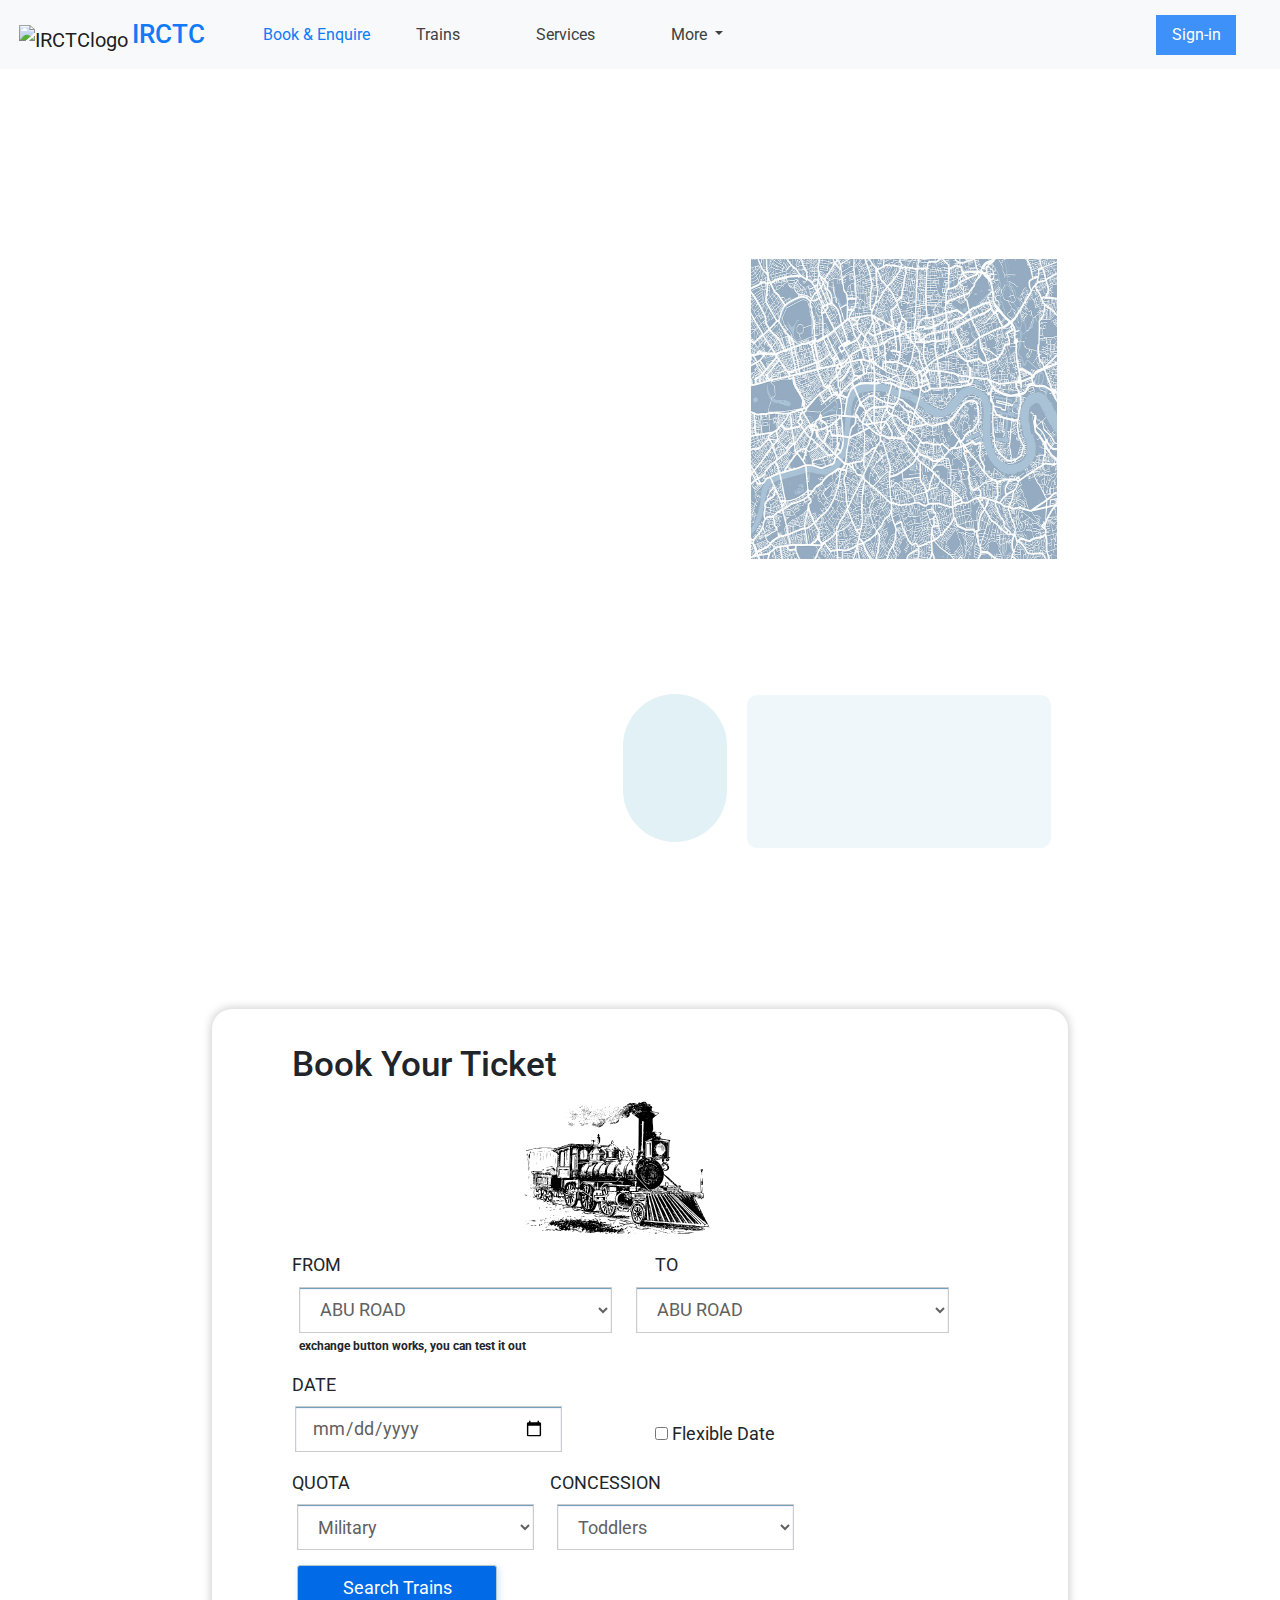
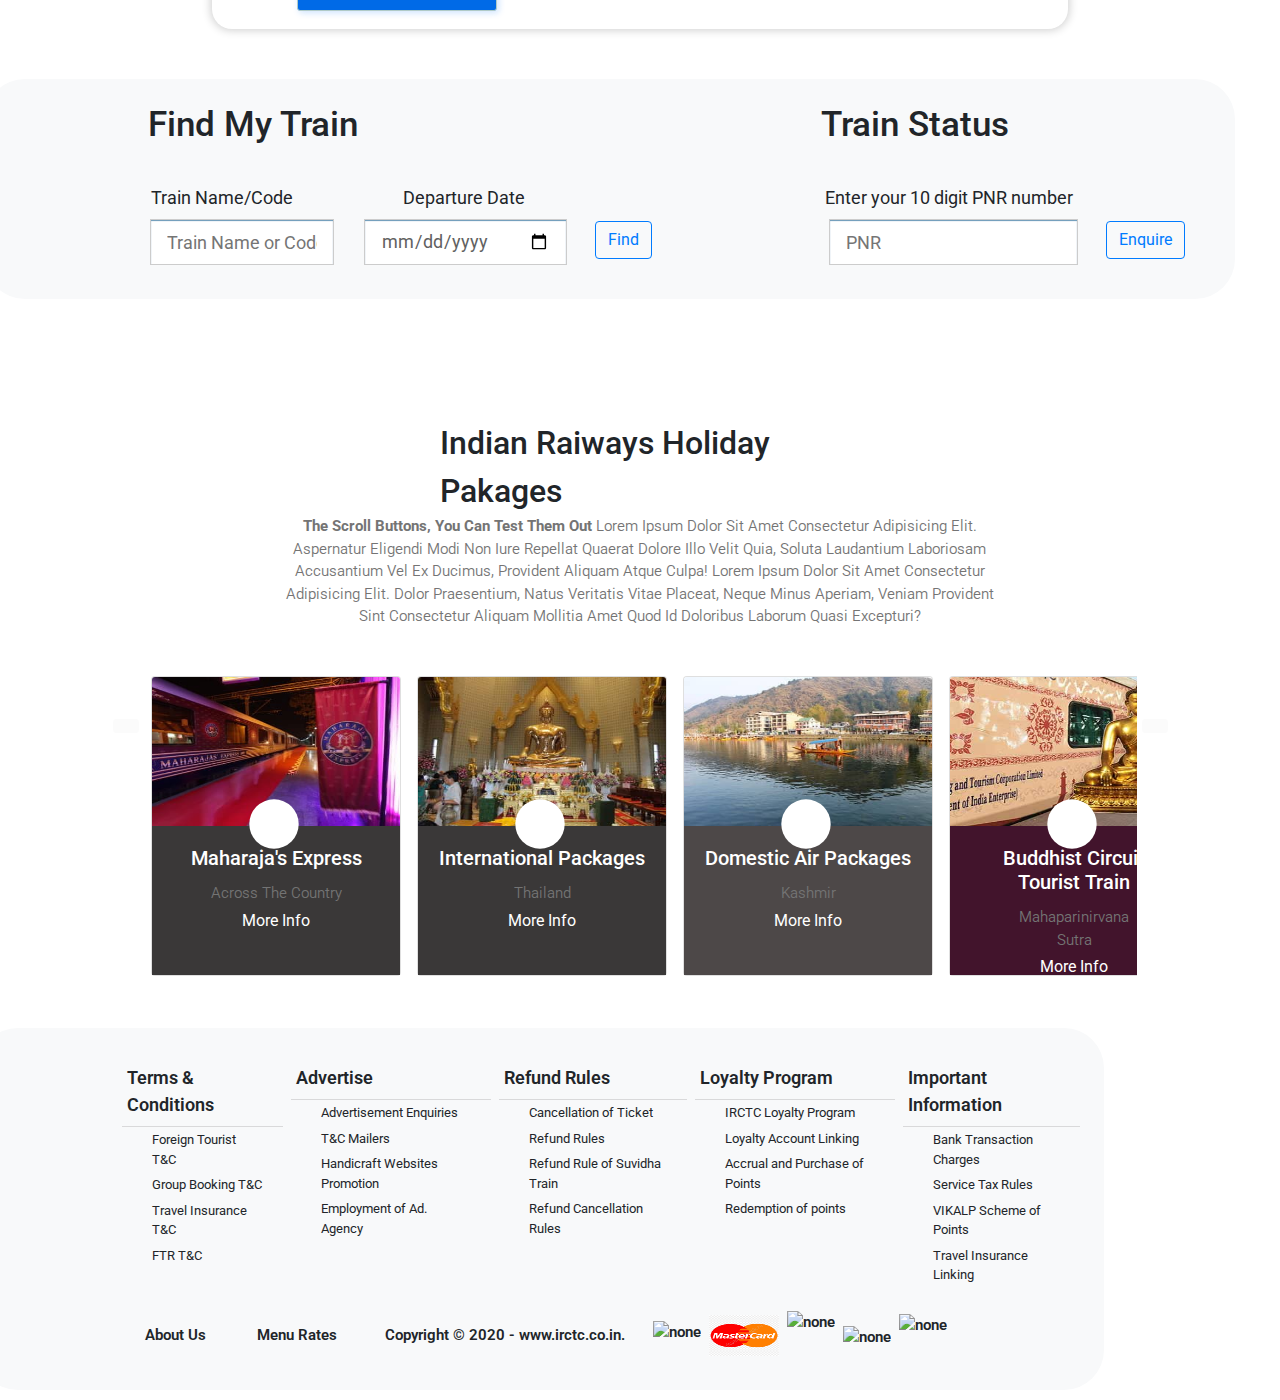
==== commit 56126974: "Final Commit" ====
--- a/IRCTC/index.html
+++ b/IRCTC/index.html
@@ -63,7 +63,7 @@
               
                         </nav>
         </div>
-        <div class="animate mb-5">
+        <div class="animate">
             <img class="railway-logo" alt="image-logo" src="./Images/railway-logo.png">
             
             <div class="text-heading">
@@ -168,7 +168,7 @@
         <div class="container-fluid">
         <div class="bg-light"
             style="padding: 0px 0px 20px 125px; margin-left:-30px;margin-top:-10px; margin-bottom:100px; width: 100%; border-radius:40px;">
-            <div class="pla" style="height:100px; margin-bottom: 100px;">
+            <div class="pla" style="height:100px;margin-top:660px; ;margin-bottom: 100px;">
                     <div class="row">
                         <div class="col-sm-7 title" style="padding-left:3%;">
                             Find My Train
--- a/IRCTC/style.css
+++ b/IRCTC/style.css
@@ -89,7 +89,7 @@
 .pla {
   padding: 20px;
   height:0px;
-  margin-top:660px;
+  margin-top:20px;
 }
 
 .pla .formcontainer {
@@ -104,8 +104,9 @@
 }
 
 .animate{
-  width:60%;
+  width:93%;
   margin:0 auto;
+  height:100vh;
   position:relative;
 }
 
@@ -113,9 +114,9 @@
 .div-image{
   position: absolute;
   top:190px;
-  left:585px;
+  left:59.3%;
   height:300px;
-  width:40%;
+  width:25.7%;
   opacity:0;
 }
 
@@ -291,10 +292,10 @@
     position: relative;
 }
 .holidays .title{
-    font-size:35px;
+    font-size:2em;
     text-transform: capitalize;
     font-weight:500;
-    width: 45%;
+    width: 39%;
     margin:2% auto;
     margin-bottom:0;
 }
@@ -316,14 +317,14 @@
 }
 .moveRight {
     position: absolute;
-    left:96.5%;
+    left:99%;
     top:320px;
     opacity: 0.6;
     background-color:rgba(227, 223, 223, 0.2);
 }
 .moveLeft {
     position: absolute;
-    left:0.2%;
+    left:-1.5%;
     top:320px;
     background-color:rgba(227, 223, 223, 0.2);
     opacity: 0.6;
@@ -348,51 +349,52 @@
 .head-item:hover{
  text-decoration: underline;
 }
+/* 145px */
 .square{
   position:absolute;
-  width:145px;
-  height:155px;
-  top:192px;
-  right:345.5px;
+  width:10.5%; 
+  height:21.4%;
+  top:26.4%;
+  right:42%;
   background-color: rgb(255,215,0);
   border-radius: 10px;
   opacity:0;
 }
 .pic1{
   position:absolute;
-  width:135px;
-  height:155px;
-  top:192px;
-  right:350.5px;
+  width:9.5%;
+  height:21.4%;
+  top:26.4%;
+  right:42.4%;
   border-radius: 10px;
   opacity:0;
 }
 .square5{
   position:absolute;
-  width:345px;
-  height:125px;
-  top:57px;
-  right:-234.5px;
+  width:24.3%;
+  height:17.2%;
+  top:8%;
+  right:1.2%;
   background-color: rgb(212, 235, 242);
   border-radius: 10px;
   opacity:0;
 }
 .square6{
   position:absolute;
-  width:175px;
-  height:125px;
-  top:57px;
-  right:130.5px;
+  width:12.4%;
+  height:17.2%;
+  top:8%;
+  right:26.9%;
   background-color: rgb(88, 24, 207);
   border-radius: 10px;
   opacity:0;
 }
 .pic3{
   position:absolute;
-  width:175px;
-  height:130px;
-  top:57px;
-  right:130.5px;
+  width:12.4%;
+  height:17.2%;
+  top:8.6%;
+  right:26.9%;
   border-radius: 10px;
   opacity:0;
 }
@@ -420,60 +422,60 @@
 } */
 .leftcol1{
   position:absolute;
-  width:50px;
-  height:145px;
+  width:3.5%;
+  height:20%;
   top:342px;
-  right:-109.5px;
+  right:9.8%;
   background-color: rgb(255,215,0);
   border-radius: 10px;
   opacity:0;
 }
 .leftcol2{
   position:absolute;
-  width:120px;
-  height:40px;
-  top:342px;
-  right:-234.5px;
+  width:8%;
+  height:5.4%;
+  top:47.6%;
+  right:1.12%;
   background-color: rgb(255,215,0);
   border-radius: 10px;
   opacity:0;
 }
 .leftcol3{
   position:absolute;
-  width:120px;
-  height:41px;
-  top:392px;
-  right:-234.5px;
+  width:8%;
+  height:5.4%;
+  top:54.8%;
+  right:1.12%;
   background-color: rgb(255,215,0);
   border-radius: 10px;
   opacity:0;
 }
 .leftcol4{
   position:absolute;
-  width:120px;
-  height:40px;
-  top:447px;
-  right:-234.5px;
+  width:8%;
+  height:5.4%;
+  top:62%;
+  right:1.12%;
   background-color: rgb(255,215,0);
   border-radius: 10px;
   opacity:0;
 }
 .square2{
   position:absolute;
-  width:145px;
-  height:128px;
-  top:357px;
-  right:345.5px;
+  width:10.5%;
+  height:17.6%;
+  top:50%;
+  right:42%;
   background-color: rgb(212, 235, 242);
   border-radius: 10px;
   opacity:0;
 }
 .pic2{
   position:absolute;
-  width:135px;
-  height:125px;
-  top:357px;
-  right:350.5px;
+  width:9.5%;
+  height:17.6%;
+  top:50.2%;
+  right:42.4%;
   background-color: rgb(212, 235, 242);
   border-radius: 10px;
   opacity:0;
@@ -491,10 +493,10 @@
 } */
 .circle2{
   position:absolute;
-  width:122px;
-  height:122px;
-  top:502px;
-  right:355.5px;
+  width:8.75%;
+  height:16.5%;
+  top:69.4%;
+  right:42.7%;
   border-radius: 200px;
   background-color: rgb(212, 235, 242);
   opacity:0;
@@ -502,29 +504,29 @@
 }
 .square3{
   position:absolute;
-  width:360px;
-  height:122px;
-  top:502px;
-  right:-29.5px;
+  width:25.5%;
+  height:17%;
+  top:69.5%;
+  right:15.5%;
   border-radius: 10px;
   background-color: rgb(212, 235, 242);
   opacity:0;
 }
 .headerimg1{
   position:absolute;
-  width:175px;
-  height:133px;
-  top:199px;
-  right:-234.5px;
+  width:12.2%;
+  height:18%;
+  top:69.2%;
+  right:1%;
   border-radius: 5px;
   opacity:0;
 }
 .headerimg2{
   position:absolute;
-  width:175px;
-  height:133px;
-  top:502px;
-  right:-234.5px;
+  width:12.2%;
+  height:18%;
+  top:28.2%;
+  right:1.2%;
   border-radius: 5px;
   opacity:0;
 }
@@ -554,37 +556,36 @@
 
 .railway-logo{
   position: absolute;
-  top:211px;
-  left:-195px;
-  height:111px;
-  width:111px;
+  top:29%;
+  left:4%;
+  height:15.4%;
+  width:8%;
   opacity:0;
 }
 .text-heading{
   position: absolute;
-  top:226px;
-  left:-69px;
+  top:31.4%;
+  left:13%;
   font-weight:600;
   color: #00306e;
-  font-size:45px;
-  height:70px;
+  font-size:2.8em;
   opacity: 0;
 }
 .text{
   position: absolute;
-  top:330.5px;
-  left:-194.5px;
-  width:525px;
-  font-size:16px;
+  top:46%;
+  left:4%;
+  width:39%;
+  font-size:1em;
   font-weight:400;
   color: #00306e;
   opacity: 0;
 }
 .moreinfo{
   position: absolute;
-  top:430.5px;
-  left:-194.5px;
-  font-size:25px;
+  top:60%;
+  left:4%;
+  font-size:1.9em;
   font-weight:400;
   color: #0d4083;
   opacity:0;
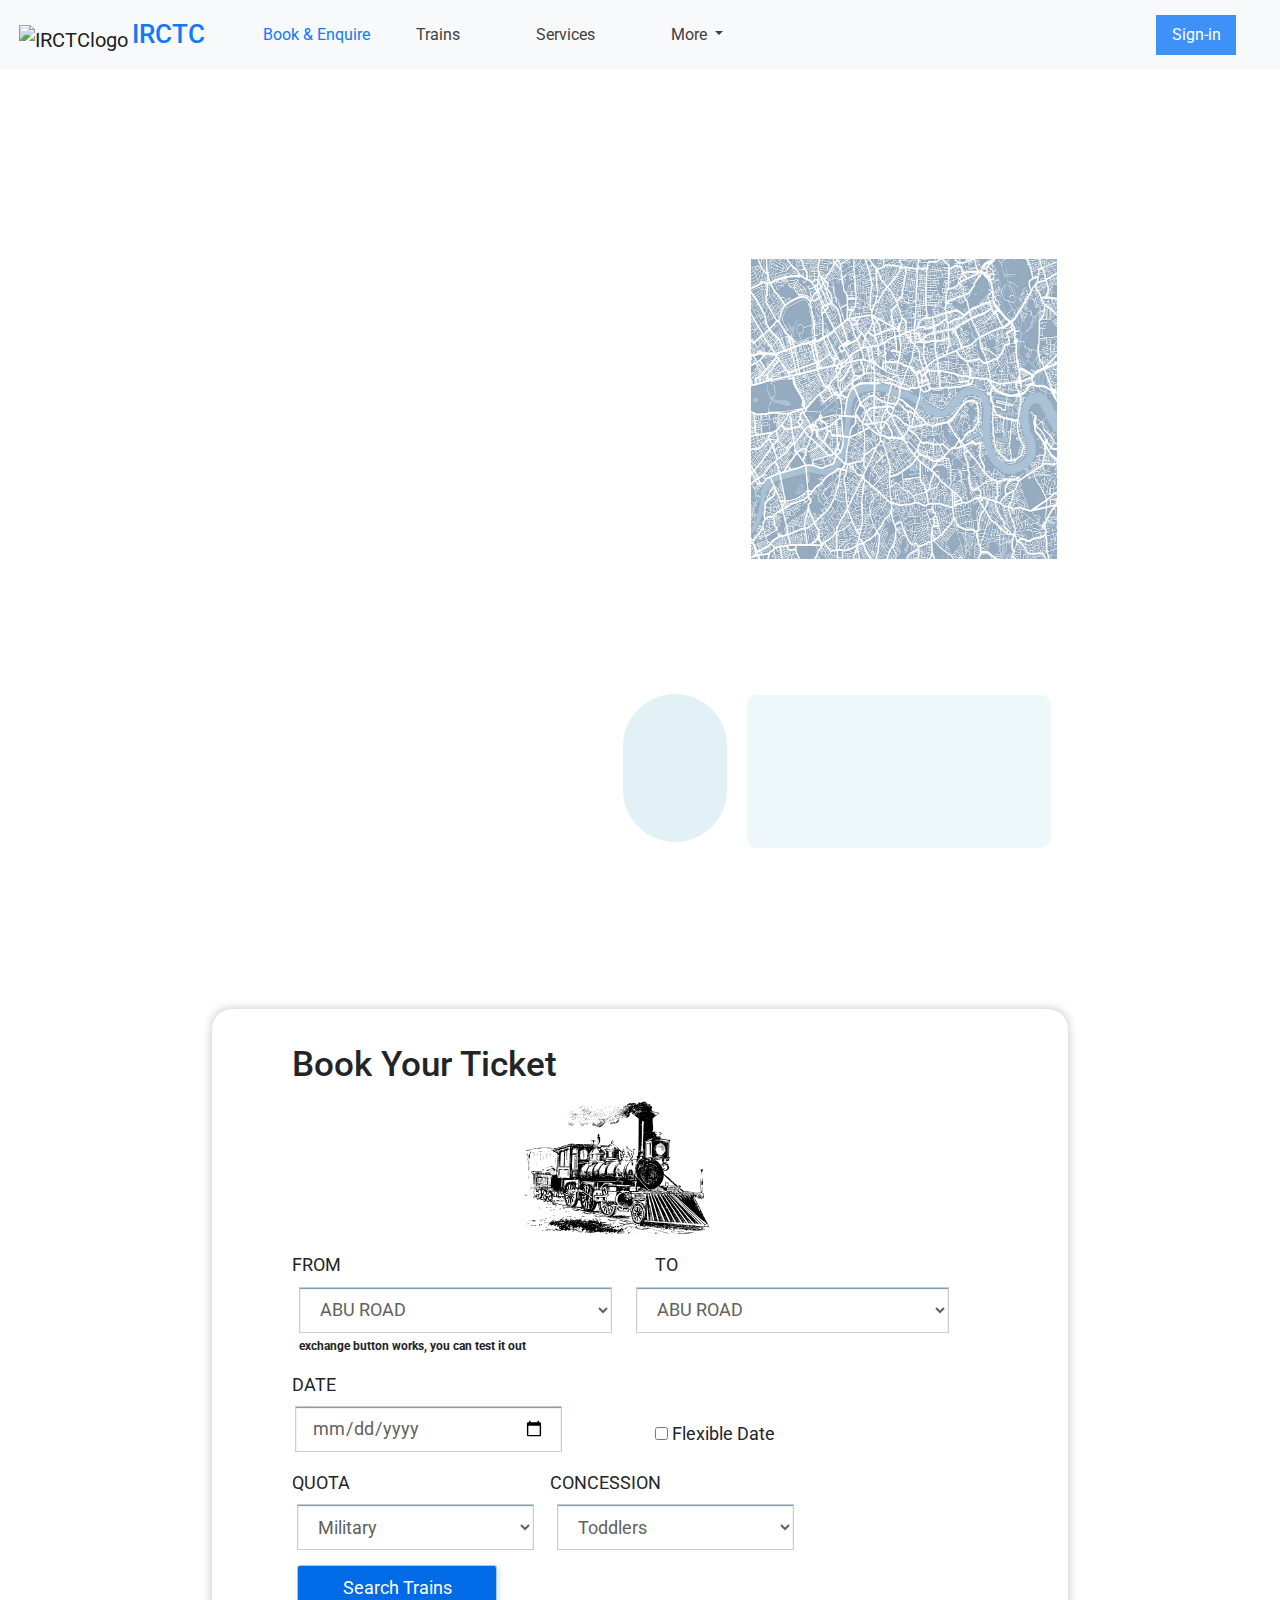
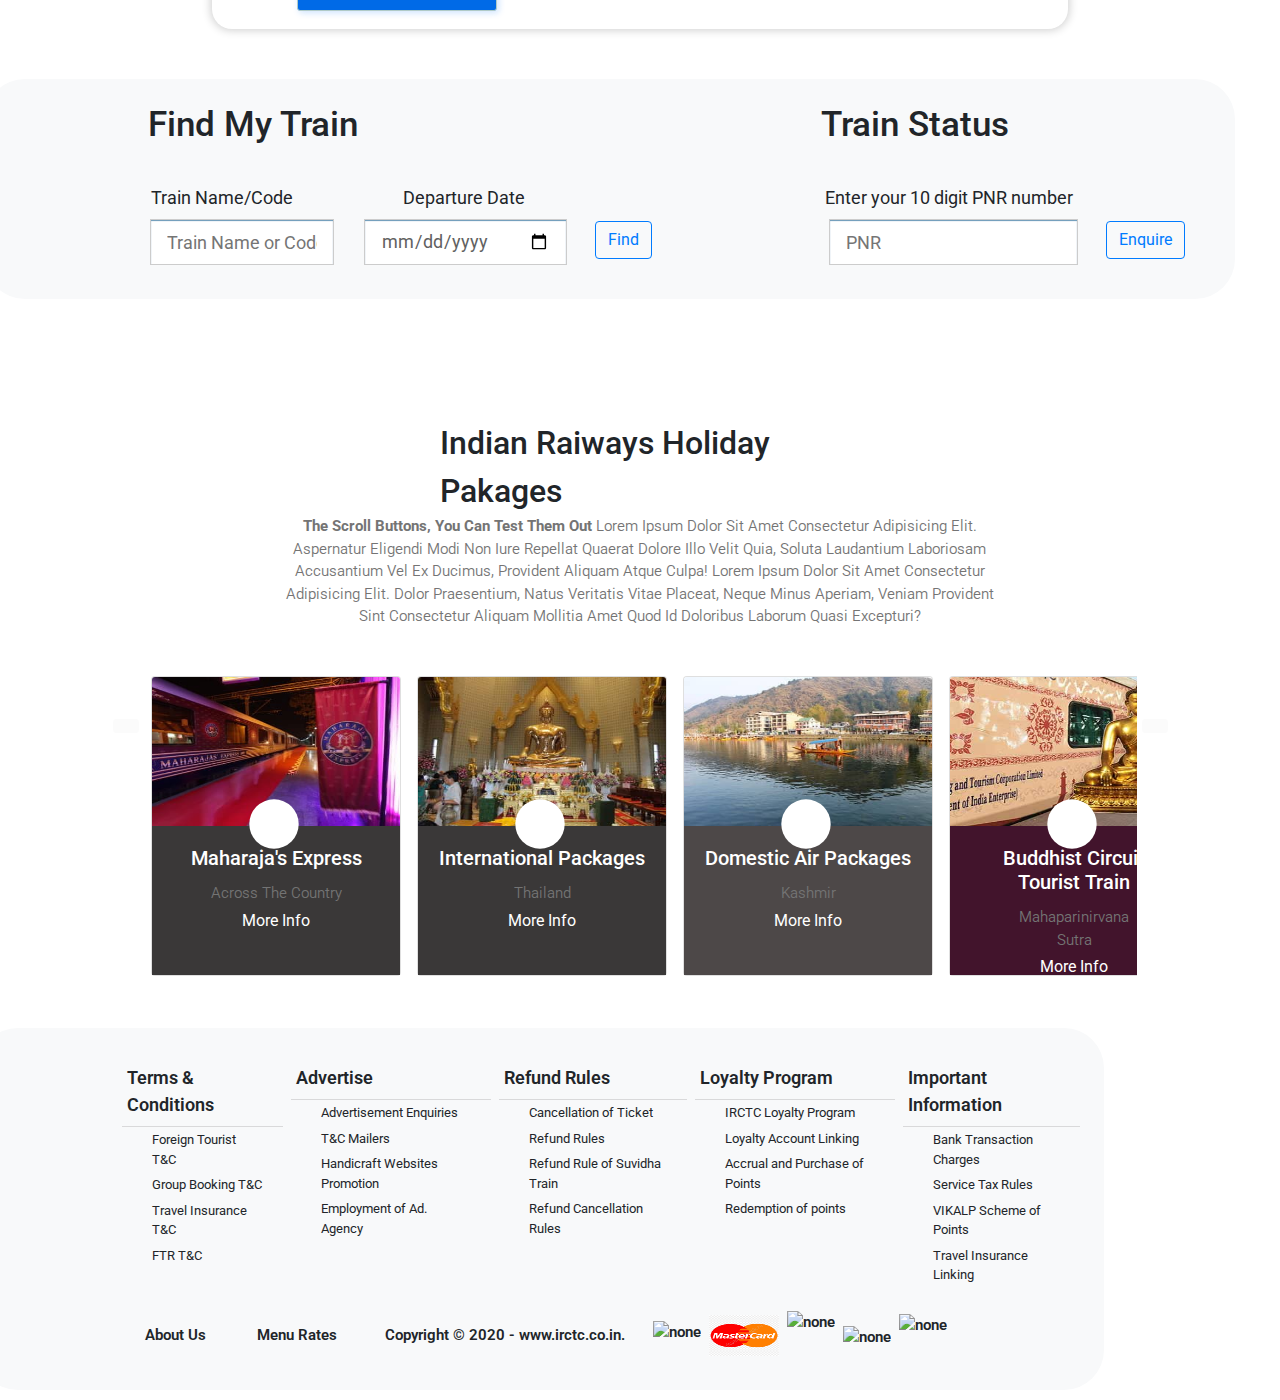
==== commit 0298c2b9: "final commit" ====
--- a/IRCTC/index.html
+++ b/IRCTC/index.html
@@ -69,7 +69,7 @@
             <div class="text-heading">
                 Indian Railways
             </div>
-            <div class="text">Lorem ipsum dolor sit amet consectetur, adipisicing elit. Nemo laboriosam autem obcaecati, repellat sit officia? Accusamus dolorum, minima aperiam tenetur beatae, reprehenderit quis corporis sed animi repudiandae a, explicabo possimus?</div>
+            <div class="text"><span style="font-weight:600">Kindly refresh to enjoy animation once the images loaded.</span> Nemo laboriosam autem obcaecati, repellat sit officia? Accusamus dolorum, minima aperiam tenetur beatae, reprehenderit quis corporis sed animi repudiandae a, explicabo possimus?</div>
             <div class="moreinfo">More Info<i class="fas fa-arrow-right morearrow"></i></div>
         <img class="div-image" alt="header-image" src="./Images/london-map-art-steel-blue-michael-tompsett.jpg">
         <div class="square5"></div>
